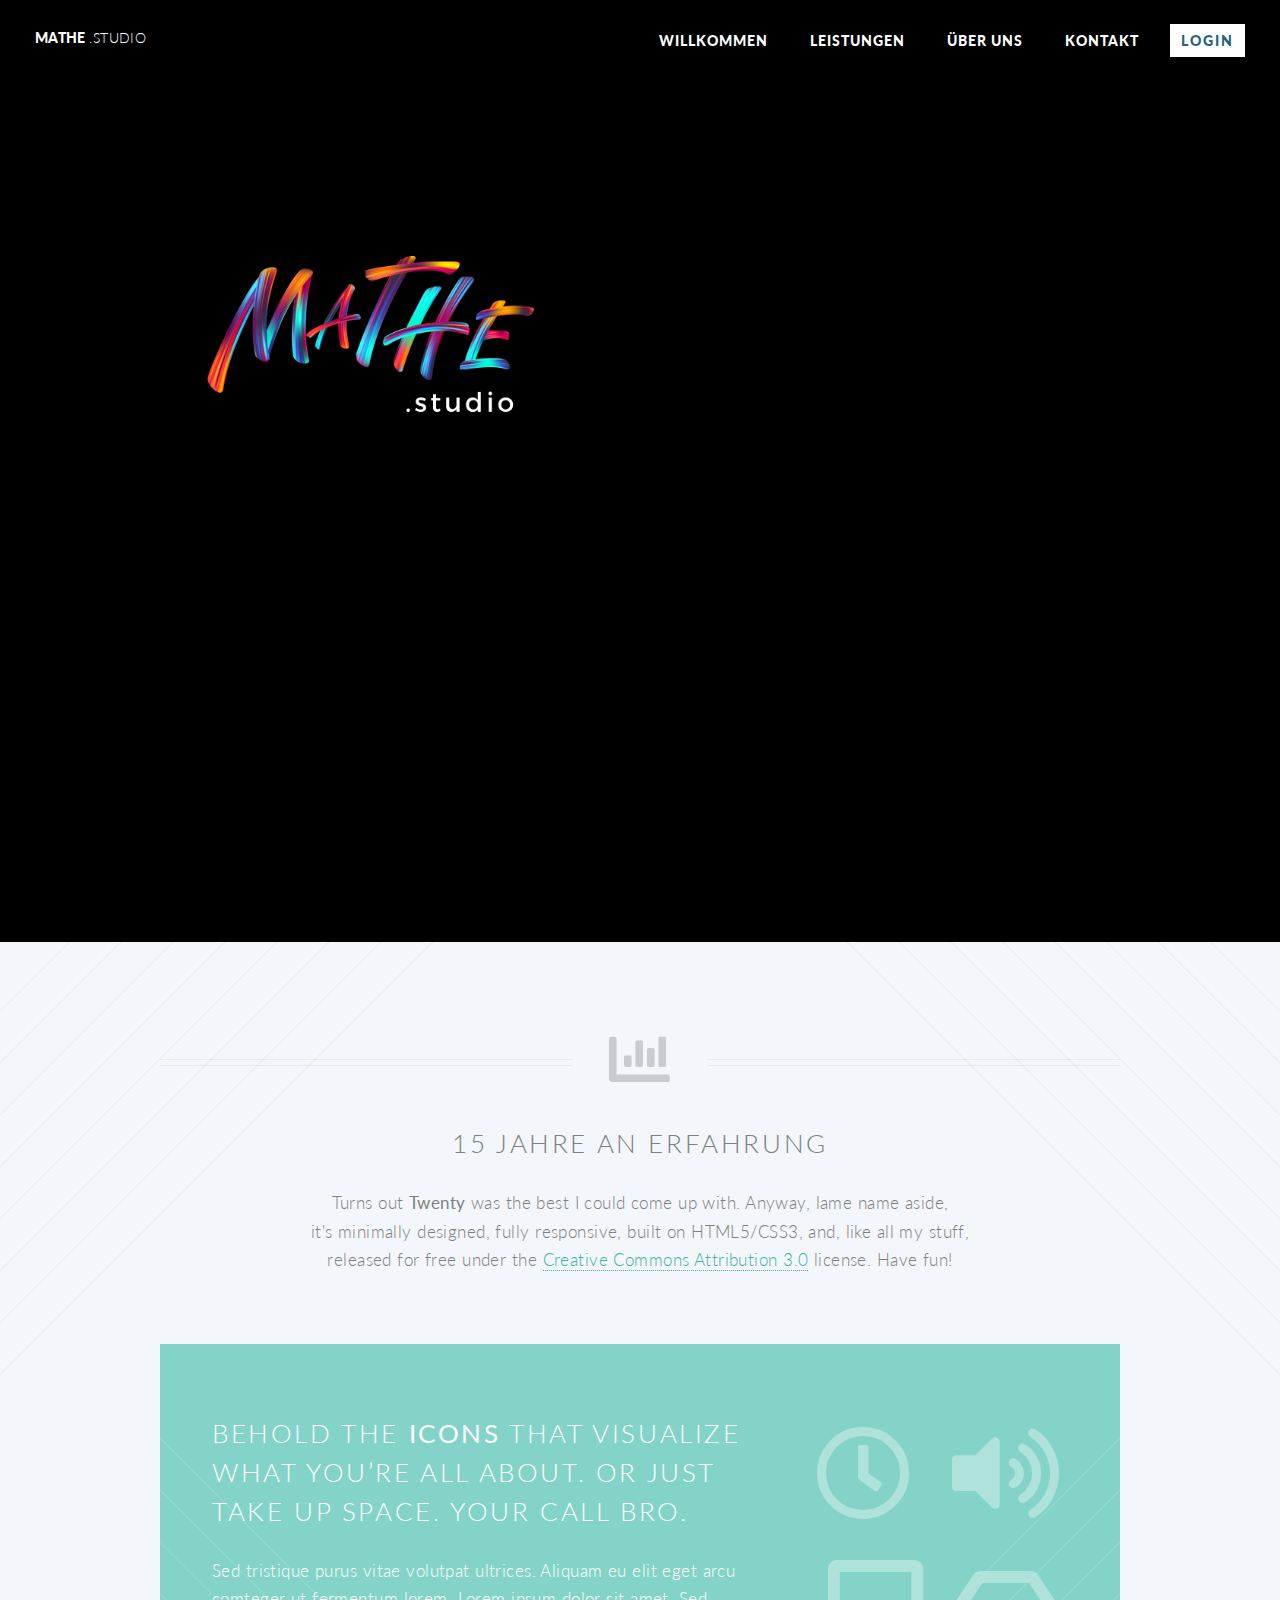
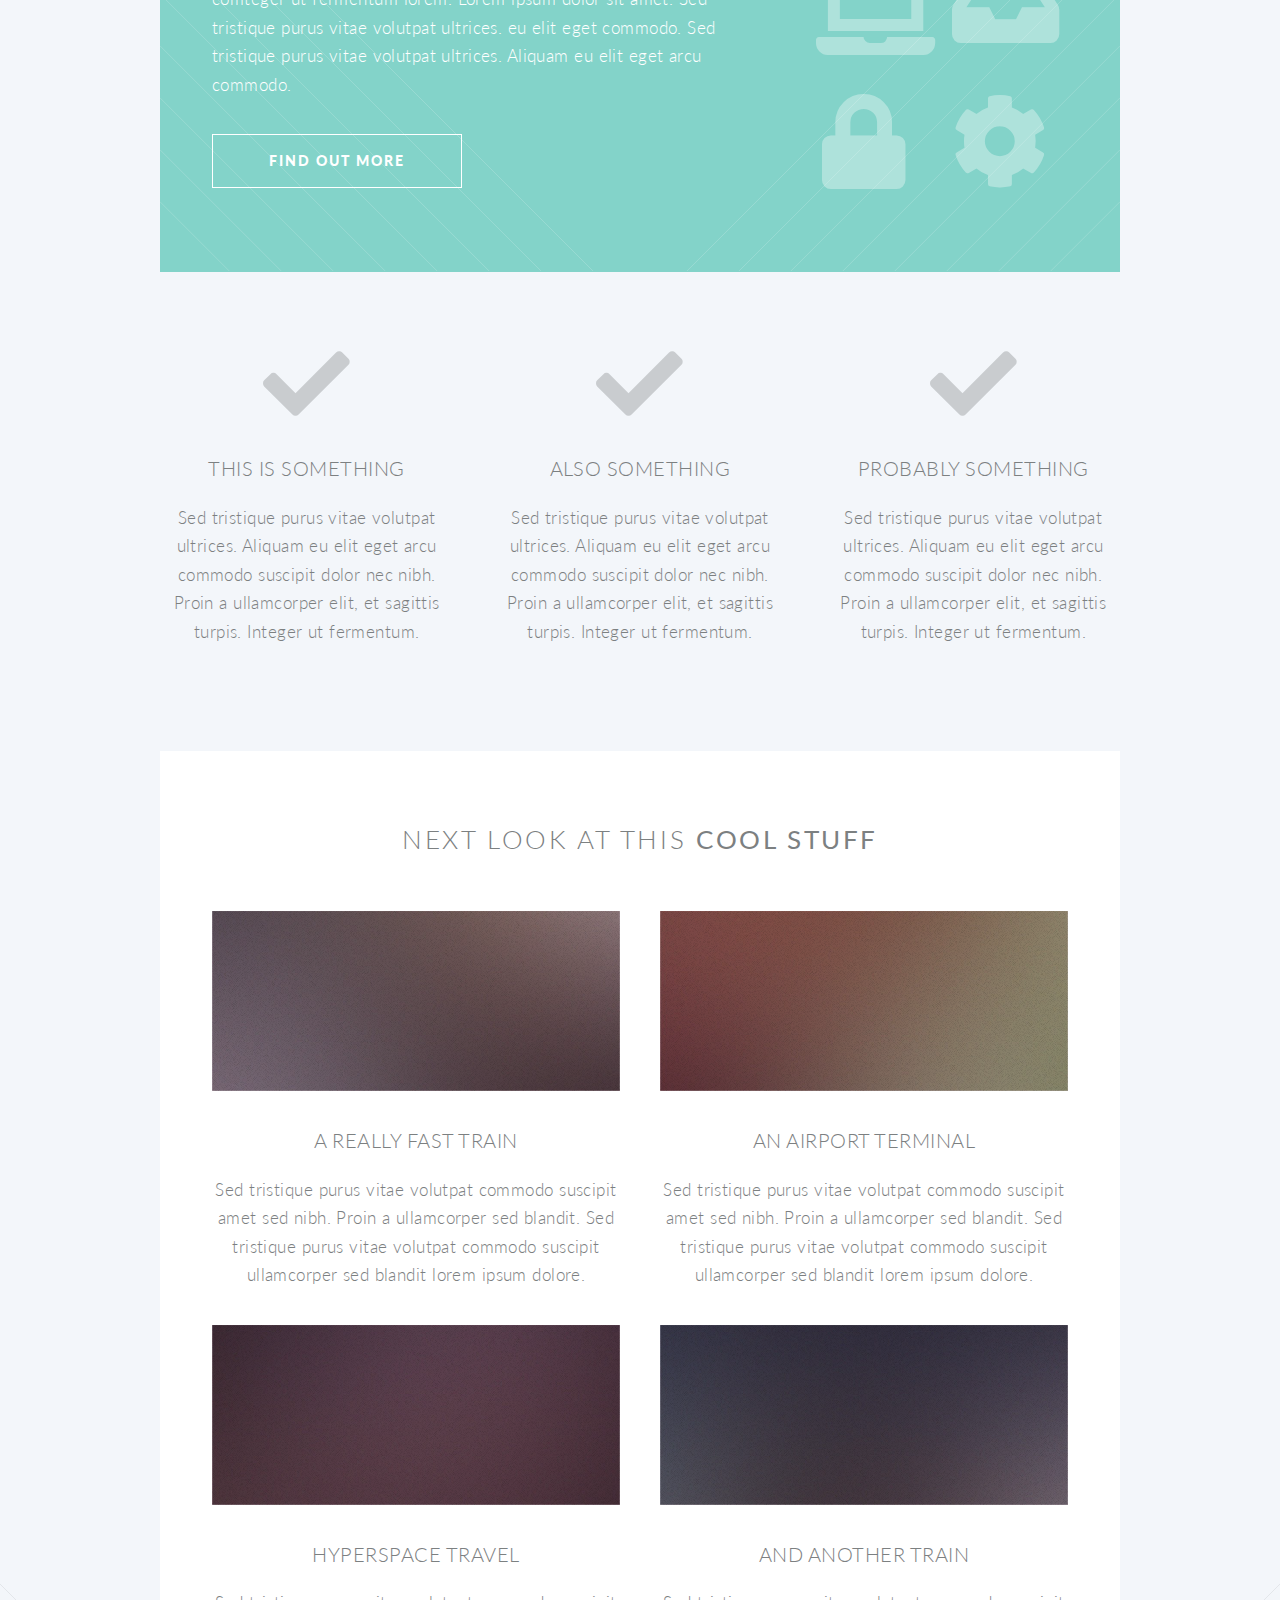
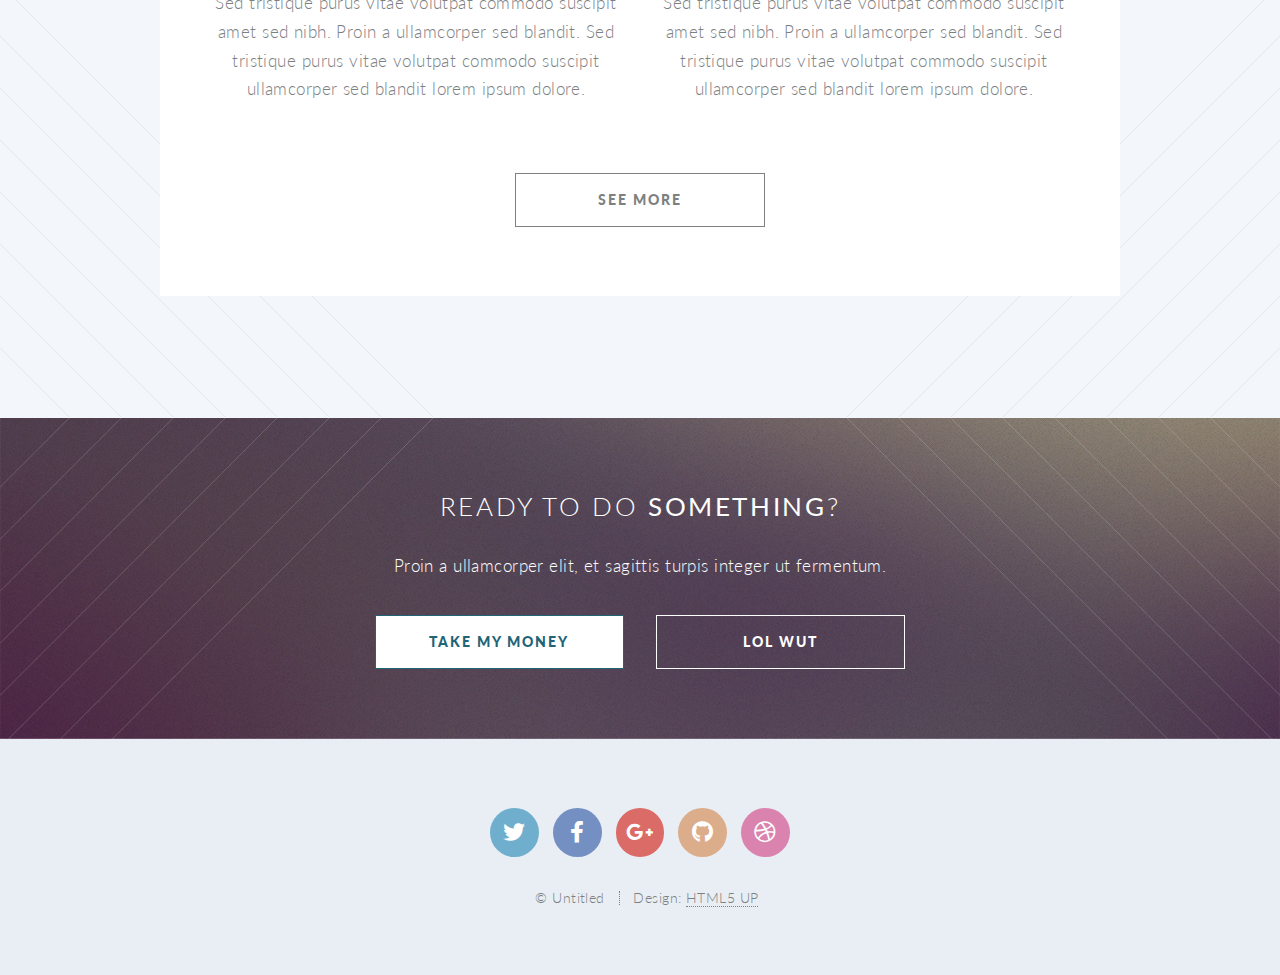
==== index.html @ 18e247d8 "first commit" ====
<!DOCTYPE HTML>
<html>
	<head>
		<title>Mathe.Studio</title>
		<meta charset="utf-8" />
		<meta name="viewport" content="width=device-width, initial-scale=1, user-scalable=no" />
		<link rel="stylesheet" href="assets/css/main.css" />
		<noscript><link rel="stylesheet" href="assets/css/noscript.css" /></noscript>
	</head>
	<body class="index is-preload">
		<div id="page-wrapper">

			<!-- Header -->
				<header id="header" class="alt">
					<h1 id="logo"><a href="index.html">Mathe <span>.Studio</span></a></h1>
					<nav id="nav">
						<ul>
							<li class="current"><a href="index.html">Willkommen</a></li>
							<li class="current">
								<a href="#">Leistungen</a>
								<ul>
									<li><a href="left-sidebar.html">Come-and-Go </a></li>
									<li><a href="right-sidebar.html">Gruppennachhilfe</a></li>
									<li><a href="no-sidebar.html">Einzeltrainings</a></li>
									<li><a href="contact.html">Beratung</a></li>
									<li class="submenu">
										<a href="#">Lehr- und Lerncoaching</a>
																			</li>
								</ul>
							</li>
							<li class="current"><a href="#">Über Uns</a></li>
							<li class="current"><a href="#">Kontakt</a></li>
							<li><a href="#" class="button primary">Login</a></li>
						
						</ul>
					</nav>
				</header>

		
				<section id="banner">
<img id="banner" class="banner" src="Logo_High_Resolution_Color.png" alt="">
				
					<div class="inner">

						<header>
							<h2>Mathe.Studio</h2>
						</header>
						<p>Das <strong>Mathe.Studio</strong> ist das wohl 
						<br />
						<strong> innovativste  </strong> und <strong>  modernste </strong>
						<br />
						Mathematik-Institut in Klagenfurt.</p>
						<footer>
							<ul class="buttons stacked">
								<li><a href="#main" class="button fit scrolly">Mehr Erfahren</a></li>
							</ul>
						</footer>

					</div>

				</section>

			<!-- Main -->
				<article id="main">

					<header class="special container">
						<span class="icon solid fa-chart-bar"></span>
						<h2>15 Jahre an Erfahrung </h2>
						<p>Turns out <strong>Twenty</strong> was the best I could come up with. Anyway, lame name aside,
						<br />
						it's minimally designed, fully responsive, built on HTML5/CSS3,
						and, like all my stuff,
						<br />
						released for free under the <a href="http://html5up.net/license">Creative Commons Attribution 3.0</a> license. Have fun!</p>
					</header>

					<!-- One -->
						<section class="wrapper style2 container special-alt">
							<div class="row gtr-50">
								<div class="col-8 col-12-narrower">

									<header>
										<h2>Behold the <strong>icons</strong> that visualize what you’re all about. or just take up space. your call bro.</h2>
									</header>
									<p>Sed tristique purus vitae volutpat ultrices. Aliquam eu elit eget arcu comteger ut fermentum lorem. Lorem ipsum dolor sit amet. Sed tristique purus vitae volutpat ultrices. eu elit eget commodo. Sed tristique purus vitae volutpat ultrices. Aliquam eu elit eget arcu commodo.</p>
									<footer>
										<ul class="buttons">
											<li><a href="#" class="button">Find Out More</a></li>
										</ul>
									</footer>

								</div>
								<div class="col-4 col-12-narrower imp-narrower">

									<ul class="featured-icons">
										<li><span class="icon fa-clock"><span class="label">Feature 1</span></span></li>
										<li><span class="icon solid fa-volume-up"><span class="label">Feature 2</span></span></li>
										<li><span class="icon solid fa-laptop"><span class="label">Feature 3</span></span></li>
										<li><span class="icon solid fa-inbox"><span class="label">Feature 4</span></span></li>
										<li><span class="icon solid fa-lock"><span class="label">Feature 5</span></span></li>
										<li><span class="icon solid fa-cog"><span class="label">Feature 6</span></span></li>
									</ul>

								</div>
							</div>
						</section>

					<!-- Two -->
						<section class="wrapper style1 container special">
							<div class="row">
								<div class="col-4 col-12-narrower">

									<section>
										<span class="icon solid featured fa-check"></span>
										<header>
											<h3>This is Something</h3>
										</header>
										<p>Sed tristique purus vitae volutpat ultrices. Aliquam eu elit eget arcu commodo suscipit dolor nec nibh. Proin a ullamcorper elit, et sagittis turpis. Integer ut fermentum.</p>
									</section>

								</div>
								<div class="col-4 col-12-narrower">

									<section>
										<span class="icon solid featured fa-check"></span>
										<header>
											<h3>Also Something</h3>
										</header>
										<p>Sed tristique purus vitae volutpat ultrices. Aliquam eu elit eget arcu commodo suscipit dolor nec nibh. Proin a ullamcorper elit, et sagittis turpis. Integer ut fermentum.</p>
									</section>

								</div>
								<div class="col-4 col-12-narrower">

									<section>
										<span class="icon solid featured fa-check"></span>
										<header>
											<h3>Probably Something</h3>
										</header>
										<p>Sed tristique purus vitae volutpat ultrices. Aliquam eu elit eget arcu commodo suscipit dolor nec nibh. Proin a ullamcorper elit, et sagittis turpis. Integer ut fermentum.</p>
									</section>

								</div>
							</div>
						</section>

					<!-- Three -->
						<section class="wrapper style3 container special">

							<header class="major">
								<h2>Next look at this <strong>cool stuff</strong></h2>
							</header>

							<div class="row">
								<div class="col-6 col-12-narrower">

									<section>
										<a href="#" class="image featured"><img src="images/pic01.jpg" alt="" /></a>
										<header>
											<h3>A Really Fast Train</h3>
										</header>
										<p>Sed tristique purus vitae volutpat commodo suscipit amet sed nibh. Proin a ullamcorper sed blandit. Sed tristique purus vitae volutpat commodo suscipit ullamcorper sed blandit lorem ipsum dolore.</p>
									</section>

								</div>
								<div class="col-6 col-12-narrower">

									<section>
										<a href="#" class="image featured"><img src="images/pic02.jpg" alt="" /></a>
										<header>
											<h3>An Airport Terminal</h3>
										</header>
										<p>Sed tristique purus vitae volutpat commodo suscipit amet sed nibh. Proin a ullamcorper sed blandit. Sed tristique purus vitae volutpat commodo suscipit ullamcorper sed blandit lorem ipsum dolore.</p>
									</section>

								</div>
							</div>
							<div class="row">
								<div class="col-6 col-12-narrower">

									<section>
										<a href="#" class="image featured"><img src="images/pic03.jpg" alt="" /></a>
										<header>
											<h3>Hyperspace Travel</h3>
										</header>
										<p>Sed tristique purus vitae volutpat commodo suscipit amet sed nibh. Proin a ullamcorper sed blandit. Sed tristique purus vitae volutpat commodo suscipit ullamcorper sed blandit lorem ipsum dolore.</p>
									</section>

								</div>
								<div class="col-6 col-12-narrower">

									<section>
										<a href="#" class="image featured"><img src="images/pic04.jpg" alt="" /></a>
										<header>
											<h3>And Another Train</h3>
										</header>
										<p>Sed tristique purus vitae volutpat commodo suscipit amet sed nibh. Proin a ullamcorper sed blandit. Sed tristique purus vitae volutpat commodo suscipit ullamcorper sed blandit lorem ipsum dolore.</p>
									</section>

								</div>
							</div>

							<footer class="major">
								<ul class="buttons">
									<li><a href="#" class="button">See More</a></li>
								</ul>
							</footer>

						</section>

				</article>

			<!-- CTA -->
				<section id="cta">

					<header>
						<h2>Ready to do <strong>something</strong>?</h2>
						<p>Proin a ullamcorper elit, et sagittis turpis integer ut fermentum.</p>
					</header>
					<footer>
						<ul class="buttons">
							<li><a href="#" class="button primary">Take My Money</a></li>
							<li><a href="#" class="button">LOL Wut</a></li>
						</ul>
					</footer>

				</section>

			<!-- Footer -->
				<footer id="footer">

					<ul class="icons">
						<li><a href="#" class="icon brands circle fa-twitter"><span class="label">Twitter</span></a></li>
						<li><a href="#" class="icon brands circle fa-facebook-f"><span class="label">Facebook</span></a></li>
						<li><a href="#" class="icon brands circle fa-google-plus-g"><span class="label">Google+</span></a></li>
						<li><a href="#" class="icon brands circle fa-github"><span class="label">Github</span></a></li>
						<li><a href="#" class="icon brands circle fa-dribbble"><span class="label">Dribbble</span></a></li>
					</ul>

					<ul class="copyright">
						<li>&copy; Untitled</li><li>Design: <a href="http://html5up.net">HTML5 UP</a></li>
					</ul>

				</footer>

		</div>

		<!-- Scripts -->
			<script src="assets/js/jquery.min.js"></script>
			<script src="assets/js/jquery.dropotron.min.js"></script>
			<script src="assets/js/jquery.scrolly.min.js"></script>
			<script src="assets/js/jquery.scrollex.min.js"></script>
			<script src="assets/js/browser.min.js"></script>
			<script src="assets/js/breakpoints.min.js"></script>
			<script src="assets/js/util.js"></script>
			<script src="assets/js/main.js"></script>

	</body>
</html>
---- assets/css/main.css ----
@import url("fontawesome-all.min.css");
@import url("https://fonts.googleapis.com/css?family=Lato:300,400,900");

html, body, div, span, applet, object,
iframe, h1, h2, h3, h4, h5, h6, p, blockquote,
pre, a, abbr, acronym, address, big, cite,
code, del, dfn, em, img, ins, kbd, q, s, samp,
small, strike, strong, sub, sup, tt, var, b,
u, i, center, dl, dt, dd, ol, ul, li, fieldset,
form, label, legend, table, caption, tbody,
tfoot, thead, tr, th, td, article, aside,
canvas, details, embed, figure, figcaption,
footer, header, hgroup, menu, nav, output, ruby,
section, summary, time, mark, audio, video {
	margin: 0;
	padding: 0;
	border: 0;
	font-size: 100%;
	font: inherit;
	vertical-align: baseline;}

article, aside, details, figcaption, figure,
footer, header, hgroup, menu, nav, section {
	display: block;}

body {
	line-height: 1;
}

ol, ul {
	list-style: none;
}

blockquote, q {
	quotes: none;
}

	blockquote:before, blockquote:after, q:before, q:after {
		content: '';
		content: none;
	}

table {
	border-collapse: collapse;
	border-spacing: 0;
}

body {
	-webkit-text-size-adjust: none;
}

mark {
	background-color: transparent;
	color: inherit;
}

input::-moz-focus-inner {
	border: 0;
	padding: 0;
}

input, select, textarea {
	-moz-appearance: none;
	-webkit-appearance: none;
	-ms-appearance: none;
	appearance: none;
}

/* Basic */

	html {
		box-sizing: border-box;
	}

	*, *:before, *:after {
		box-sizing: inherit;
	}

	body {
		background: #f3f6fa;
	}

		body.is-preload *, body.is-preload *:before, body.is-preload *:after {
			-moz-animation: none !important;
			-webkit-animation: none !important;
			-ms-animation: none !important;
			animation: none !important;
			-moz-transition: none !important;
			-webkit-transition: none !important;
			-ms-transition: none !important;
			transition: none !important;
		}

	body, input, select, textarea {
		color: #7c8081;
		font-family: 'Lato', sans-serif;
		font-size: 15pt;
		font-weight: 300;
		letter-spacing: 0.025em;
		line-height: 1.75em;
	}

	a {
		-moz-transition: color 0.2s ease-in-out, border-color 0.2s ease-in-out, background-color 0.2s ease-in-out;
		-webkit-transition: color 0.2s ease-in-out, border-color 0.2s ease-in-out, background-color 0.2s ease-in-out;
		-ms-transition: color 0.2s ease-in-out, border-color 0.2s ease-in-out, background-color 0.2s ease-in-out;
		transition: color 0.2s ease-in-out, border-color 0.2s ease-in-out, background-color 0.2s ease-in-out;
		color: #3fb1a3;
		text-decoration: none;
		border-bottom: dotted 1px;
	}

		a:hover {
			border-bottom-color: transparent;
		}

	strong, b {
		font-weight: 400;
	}

	p, ul, ol, dl, table, blockquote {
		margin: 0 0 2em 0;
	}

	h1, h2, h3, h4, h5, h6 {
		color: inherit;
		font-weight: 300;
		line-height: 1.75em;
		margin-bottom: 1em;
		text-transform: uppercase;
	}

		h1 a, h2 a, h3 a, h4 a, h5 a, h6 a {
			color: inherit;
			text-decoration: none;
			border: 0;
		}

	h2 {
		font-size: 1.5em;
		letter-spacing: 0.1em;
	}

	h3 {
		font-size: 1.15em;
		letter-spacing: 0.025em;
	}

	sub {
		font-size: 0.8em;
		position: relative;
		top: 0.5em;
	}

	sup {
		font-size: 0.8em;
		position: relative;
		top: -0.5em;
	}

	hr {
		border-top: solid 1px rgba(124, 128, 129, 0.2);
		border: 0;
		margin-bottom: 1.5em;
	}

	blockquote {
		border-left: solid 0.5em rgba(124, 128, 129, 0.2);
		font-style: italic;
		padding: 1em 0 1em 2em;
	}

/* Container */

	.container {
		margin: 0 auto;
		max-width: 100%;
		width: 1400px;
	}

		.container.medium {
			width: 1050px;
		}

		@media screen and (max-width: 1680px) {

			.container {
				width: 1200px;
			}

				.container.medium {
					width: 900px;
				}

		}

		@media screen and (max-width: 1280px) {

			.container {
				width: 960px;
			}

				.container.medium {
					width: 735px;
				}

		}

		@media screen and (max-width: 980px) {

			.container {
				width: 95%;
			}

				.container.medium {
					width: 71.25%;
				}

		}

		@media screen and (max-width: 840px) {

			.container {
				width: 95%;
			}

				.container.medium {
					width: 95%;
				}

		}

		@media screen and (max-width: 736px) {

			.container {
				width: 100%;
			}

				.container.medium {
					width: 100%;
				}

		}

/* Row */

	.row {
		display: flex;
		flex-wrap: wrap;
		box-sizing: border-box;
		align-items: stretch;
	}

		.row > * {
			box-sizing: border-box;
		}

		.row.gtr-uniform > * > :last-child {
			margin-bottom: 0;
		}

		.row.aln-left {
			justify-content: flex-start;
		}

		.row.aln-center {
			justify-content: center;
		}

		.row.aln-right {
			justify-content: flex-end;
		}

		.row.aln-top {
			align-items: flex-start;
		}

		.row.aln-middle {
			align-items: center;
		}

		.row.aln-bottom {
			align-items: flex-end;
		}

		.row > .imp {
			order: -1;
		}

		.row > .col-1 {
			width: 8.33333%;
		}

		.row > .off-1 {
			margin-left: 8.33333%;
		}

		.row > .col-2 {
			width: 16.66667%;
		}

		.row > .off-2 {
			margin-left: 16.66667%;
		}

		.row > .col-3 {
			width: 25%;
		}

		.row > .off-3 {
			margin-left: 25%;
		}

		.row > .col-4 {
			width: 33.33333%;
		}

		.row > .off-4 {
			margin-left: 33.33333%;
		}

		.row > .col-5 {
			width: 41.66667%;
		}

		.row > .off-5 {
			margin-left: 41.66667%;
		}

		.row > .col-6 {
			width: 50%;
		}

		.row > .off-6 {
			margin-left: 50%;
		}

		.row > .col-7 {
			width: 58.33333%;
		}

		.row > .off-7 {
			margin-left: 58.33333%;
		}

		.row > .col-8 {
			width: 66.66667%;
		}

		.row > .off-8 {
			margin-left: 66.66667%;
		}

		.row > .col-9 {
			width: 75%;
		}

		.row > .off-9 {
			margin-left: 75%;
		}

		.row > .col-10 {
			width: 83.33333%;
		}

		.row > .off-10 {
			margin-left: 83.33333%;
		}

		.row > .col-11 {
			width: 91.66667%;
		}

		.row > .off-11 {
			margin-left: 91.66667%;
		}

		.row > .col-12 {
			width: 100%;
		}

		.row > .off-12 {
			margin-left: 100%;
		}

		.row.gtr-0 {
			margin-top: 0px;
			margin-left: 0px;
		}

			.row.gtr-0 > * {
				padding: 0px 0 0 0px;
			}

			.row.gtr-0.gtr-uniform {
				margin-top: 0px;
			}

				.row.gtr-0.gtr-uniform > * {
					padding-top: 0px;
				}

		.row.gtr-25 {
			margin-top: -12.5px;
			margin-left: -12.5px;
		}

			.row.gtr-25 > * {
				padding: 12.5px 0 0 12.5px;
			}

			.row.gtr-25.gtr-uniform {
				margin-top: -12.5px;
			}

				.row.gtr-25.gtr-uniform > * {
					padding-top: 12.5px;
				}

		.row.gtr-50 {
			margin-top: -25px;
			margin-left: -25px;
		}

			.row.gtr-50 > * {
				padding: 25px 0 0 25px;
			}

			.row.gtr-50.gtr-uniform {
				margin-top: -25px;
			}

				.row.gtr-50.gtr-uniform > * {
					padding-top: 25px;
				}

		.row {
			margin-top: -50px;
			margin-left: -50px;
		}

			.row > * {
				padding: 50px 0 0 50px;
			}

			.row.gtr-uniform {
				margin-top: -50px;
			}

				.row.gtr-uniform > * {
					padding-top: 50px;
				}

		.row.gtr-150 {
			margin-top: -75px;
			margin-left: -75px;
		}

			.row.gtr-150 > * {
				padding: 75px 0 0 75px;
			}

			.row.gtr-150.gtr-uniform {
				margin-top: -75px;
			}

				.row.gtr-150.gtr-uniform > * {
					padding-top: 75px;
				}

		.row.gtr-200 {
			margin-top: -100px;
			margin-left: -100px;
		}

			.row.gtr-200 > * {
				padding: 100px 0 0 100px;
			}

			.row.gtr-200.gtr-uniform {
				margin-top: -100px;
			}

				.row.gtr-200.gtr-uniform > * {
					padding-top: 100px;
				}

		@media screen and (max-width: 1680px) {

			.row {
				display: flex;
				flex-wrap: wrap;
				box-sizing: border-box;
				align-items: stretch;
			}

				.row > * {
					box-sizing: border-box;
				}

				.row.gtr-uniform > * > :last-child {
					margin-bottom: 0;
				}

				.row.aln-left {
					justify-content: flex-start;
				}

				.row.aln-center {
					justify-content: center;
				}

				.row.aln-right {
					justify-content: flex-end;
				}

				.row.aln-top {
					align-items: flex-start;
				}

				.row.aln-middle {
					align-items: center;
				}

				.row.aln-bottom {
					align-items: flex-end;
				}

				.row > .imp-wide {
					order: -1;
				}

				.row > .col-1-wide {
					width: 8.33333%;
				}

				.row > .off-1-wide {
					margin-left: 8.33333%;
				}

				.row > .col-2-wide {
					width: 16.66667%;
				}

				.row > .off-2-wide {
					margin-left: 16.66667%;
				}

				.row > .col-3-wide {
					width: 25%;
				}

				.row > .off-3-wide {
					margin-left: 25%;
				}

				.row > .col-4-wide {
					width: 33.33333%;
				}

				.row > .off-4-wide {
					margin-left: 33.33333%;
				}

				.row > .col-5-wide {
					width: 41.66667%;
				}

				.row > .off-5-wide {
					margin-left: 41.66667%;
				}

				.row > .col-6-wide {
					width: 50%;
				}

				.row > .off-6-wide {
					margin-left: 50%;
				}

				.row > .col-7-wide {
					width: 58.33333%;
				}

				.row > .off-7-wide {
					margin-left: 58.33333%;
				}

				.row > .col-8-wide {
					width: 66.66667%;
				}

				.row > .off-8-wide {
					margin-left: 66.66667%;
				}

				.row > .col-9-wide {
					width: 75%;
				}

				.row > .off-9-wide {
					margin-left: 75%;
				}

				.row > .col-10-wide {
					width: 83.33333%;
				}

				.row > .off-10-wide {
					margin-left: 83.33333%;
				}

				.row > .col-11-wide {
					width: 91.66667%;
				}

				.row > .off-11-wide {
					margin-left: 91.66667%;
				}

				.row > .col-12-wide {
					width: 100%;
				}

				.row > .off-12-wide {
					margin-left: 100%;
				}

				.row.gtr-0 {
					margin-top: 0px;
					margin-left: 0px;
				}

					.row.gtr-0 > * {
						padding: 0px 0 0 0px;
					}

					.row.gtr-0.gtr-uniform {
						margin-top: 0px;
					}

						.row.gtr-0.gtr-uniform > * {
							padding-top: 0px;
						}

				.row.gtr-25 {
					margin-top: -10px;
					margin-left: -10px;
				}

					.row.gtr-25 > * {
						padding: 10px 0 0 10px;
					}

					.row.gtr-25.gtr-uniform {
						margin-top: -10px;
					}

						.row.gtr-25.gtr-uniform > * {
							padding-top: 10px;
						}

				.row.gtr-50 {
					margin-top: -20px;
					margin-left: -20px;
				}

					.row.gtr-50 > * {
						padding: 20px 0 0 20px;
					}

					.row.gtr-50.gtr-uniform {
						margin-top: -20px;
					}

						.row.gtr-50.gtr-uniform > * {
							padding-top: 20px;
						}

				.row {
					margin-top: -40px;
					margin-left: -40px;
				}

					.row > * {
						padding: 40px 0 0 40px;
					}

					.row.gtr-uniform {
						margin-top: -40px;
					}

						.row.gtr-uniform > * {
							padding-top: 40px;
						}

				.row.gtr-150 {
					margin-top: -60px;
					margin-left: -60px;
				}

					.row.gtr-150 > * {
						padding: 60px 0 0 60px;
					}

					.row.gtr-150.gtr-uniform {
						margin-top: -60px;
					}

						.row.gtr-150.gtr-uniform > * {
							padding-top: 60px;
						}

				.row.gtr-200 {
					margin-top: -80px;
					margin-left: -80px;
				}

					.row.gtr-200 > * {
						padding: 80px 0 0 80px;
					}

					.row.gtr-200.gtr-uniform {
						margin-top: -80px;
					}

						.row.gtr-200.gtr-uniform > * {
							padding-top: 80px;
						}

		}

		@media screen and (max-width: 1280px) {

			.row {
				display: flex;
				flex-wrap: wrap;
				box-sizing: border-box;
				align-items: stretch;
			}

				.row > * {
					box-sizing: border-box;
				}

				.row.gtr-uniform > * > :last-child {
					margin-bottom: 0;
				}

				.row.aln-left {
					justify-content: flex-start;
				}

				.row.aln-center {
					justify-content: center;
				}

				.row.aln-right {
					justify-content: flex-end;
				}

				.row.aln-top {
					align-items: flex-start;
				}

				.row.aln-middle {
					align-items: center;
				}

				.row.aln-bottom {
					align-items: flex-end;
				}

				.row > .imp-normal {
					order: -1;
				}

				.row > .col-1-normal {
					width: 8.33333%;
				}

				.row > .off-1-normal {
					margin-left: 8.33333%;
				}

				.row > .col-2-normal {
					width: 16.66667%;
				}

				.row > .off-2-normal {
					margin-left: 16.66667%;
				}

				.row > .col-3-normal {
					width: 25%;
				}

				.row > .off-3-normal {
					margin-left: 25%;
				}

				.row > .col-4-normal {
					width: 33.33333%;
				}

				.row > .off-4-normal {
					margin-left: 33.33333%;
				}

				.row > .col-5-normal {
					width: 41.66667%;
				}

				.row > .off-5-normal {
					margin-left: 41.66667%;
				}

				.row > .col-6-normal {
					width: 50%;
				}

				.row > .off-6-normal {
					margin-left: 50%;
				}

				.row > .col-7-normal {
					width: 58.33333%;
				}

				.row > .off-7-normal {
					margin-left: 58.33333%;
				}

				.row > .col-8-normal {
					width: 66.66667%;
				}

				.row > .off-8-normal {
					margin-left: 66.66667%;
				}

				.row > .col-9-normal {
					width: 75%;
				}

				.row > .off-9-normal {
					margin-left: 75%;
				}

				.row > .col-10-normal {
					width: 83.33333%;
				}

				.row > .off-10-normal {
					margin-left: 83.33333%;
				}

				.row > .col-11-normal {
					width: 91.66667%;
				}

				.row > .off-11-normal {
					margin-left: 91.66667%;
				}

				.row > .col-12-normal {
					width: 100%;
				}

				.row > .off-12-normal {
					margin-left: 100%;
				}

				.row.gtr-0 {
					margin-top: 0px;
					margin-left: 0px;
				}

					.row.gtr-0 > * {
						padding: 0px 0 0 0px;
					}

					.row.gtr-0.gtr-uniform {
						margin-top: 0px;
					}

						.row.gtr-0.gtr-uniform > * {
							padding-top: 0px;
						}

				.row.gtr-25 {
					margin-top: -10px;
					margin-left: -10px;
				}

					.row.gtr-25 > * {
						padding: 10px 0 0 10px;
					}

					.row.gtr-25.gtr-uniform {
						margin-top: -10px;
					}

						.row.gtr-25.gtr-uniform > * {
							padding-top: 10px;
						}

				.row.gtr-50 {
					margin-top: -20px;
					margin-left: -20px;
				}

					.row.gtr-50 > * {
						padding: 20px 0 0 20px;
					}

					.row.gtr-50.gtr-uniform {
						margin-top: -20px;
					}

						.row.gtr-50.gtr-uniform > * {
							padding-top: 20px;
						}

				.row {
					margin-top: -40px;
					margin-left: -40px;
				}

					.row > * {
						padding: 40px 0 0 40px;
					}

					.row.gtr-uniform {
						margin-top: -40px;
					}

						.row.gtr-uniform > * {
							padding-top: 40px;
						}

				.row.gtr-150 {
					margin-top: -60px;
					margin-left: -60px;
				}

					.row.gtr-150 > * {
						padding: 60px 0 0 60px;
					}

					.row.gtr-150.gtr-uniform {
						margin-top: -60px;
					}

						.row.gtr-150.gtr-uniform > * {
							padding-top: 60px;
						}

				.row.gtr-200 {
					margin-top: -80px;
					margin-left: -80px;
				}

					.row.gtr-200 > * {
						padding: 80px 0 0 80px;
					}

					.row.gtr-200.gtr-uniform {
						margin-top: -80px;
					}

						.row.gtr-200.gtr-uniform > * {
							padding-top: 80px;
						}

		}

		@media screen and (max-width: 980px) {

			.row {
				display: flex;
				flex-wrap: wrap;
				box-sizing: border-box;
				align-items: stretch;
			}

				.row > * {
					box-sizing: border-box;
				}

				.row.gtr-uniform > * > :last-child {
					margin-bottom: 0;
				}

				.row.aln-left {
					justify-content: flex-start;
				}

				.row.aln-center {
					justify-content: center;
				}

				.row.aln-right {
					justify-content: flex-end;
				}

				.row.aln-top {
					align-items: flex-start;
				}

				.row.aln-middle {
					align-items: center;
				}

				.row.aln-bottom {
					align-items: flex-end;
				}

				.row > .imp-narrow {
					order: -1;
				}

				.row > .col-1-narrow {
					width: 8.33333%;
				}

				.row > .off-1-narrow {
					margin-left: 8.33333%;
				}

				.row > .col-2-narrow {
					width: 16.66667%;
				}

				.row > .off-2-narrow {
					margin-left: 16.66667%;
				}

				.row > .col-3-narrow {
					width: 25%;
				}

				.row > .off-3-narrow {
					margin-left: 25%;
				}

				.row > .col-4-narrow {
					width: 33.33333%;
				}

				.row > .off-4-narrow {
					margin-left: 33.33333%;
				}

				.row > .col-5-narrow {
					width: 41.66667%;
				}

				.row > .off-5-narrow {
					margin-left: 41.66667%;
				}

				.row > .col-6-narrow {
					width: 50%;
				}

				.row > .off-6-narrow {
					margin-left: 50%;
				}

				.row > .col-7-narrow {
					width: 58.33333%;
				}

				.row > .off-7-narrow {
					margin-left: 58.33333%;
				}

				.row > .col-8-narrow {
					width: 66.66667%;
				}

				.row > .off-8-narrow {
					margin-left: 66.66667%;
				}

				.row > .col-9-narrow {
					width: 75%;
				}

				.row > .off-9-narrow {
					margin-left: 75%;
				}

				.row > .col-10-narrow {
					width: 83.33333%;
				}

				.row > .off-10-narrow {
					margin-left: 83.33333%;
				}

				.row > .col-11-narrow {
					width: 91.66667%;
				}

				.row > .off-11-narrow {
					margin-left: 91.66667%;
				}

				.row > .col-12-narrow {
					width: 100%;
				}

				.row > .off-12-narrow {
					margin-left: 100%;
				}

				.row.gtr-0 {
					margin-top: 0px;
					margin-left: 0px;
				}

					.row.gtr-0 > * {
						padding: 0px 0 0 0px;
					}

					.row.gtr-0.gtr-uniform {
						margin-top: 0px;
					}

						.row.gtr-0.gtr-uniform > * {
							padding-top: 0px;
						}

				.row.gtr-25 {
					margin-top: -7.5px;
					margin-left: -7.5px;
				}

					.row.gtr-25 > * {
						padding: 7.5px 0 0 7.5px;
					}

					.row.gtr-25.gtr-uniform {
						margin-top: -7.5px;
					}

						.row.gtr-25.gtr-uniform > * {
							padding-top: 7.5px;
						}

				.row.gtr-50 {
					margin-top: -15px;
					margin-left: -15px;
				}

					.row.gtr-50 > * {
						padding: 15px 0 0 15px;
					}

					.row.gtr-50.gtr-uniform {
						margin-top: -15px;
					}

						.row.gtr-50.gtr-uniform > * {
							padding-top: 15px;
						}

				.row {
					margin-top: -30px;
					margin-left: -30px;
				}

					.row > * {
						padding: 30px 0 0 30px;
					}

					.row.gtr-uniform {
						margin-top: -30px;
					}

						.row.gtr-uniform > * {
							padding-top: 30px;
						}

				.row.gtr-150 {
					margin-top: -45px;
					margin-left: -45px;
				}

					.row.gtr-150 > * {
						padding: 45px 0 0 45px;
					}

					.row.gtr-150.gtr-uniform {
						margin-top: -45px;
					}

						.row.gtr-150.gtr-uniform > * {
							padding-top: 45px;
						}

				.row.gtr-200 {
					margin-top: -60px;
					margin-left: -60px;
				}

					.row.gtr-200 > * {
						padding: 60px 0 0 60px;
					}

					.row.gtr-200.gtr-uniform {
						margin-top: -60px;
					}

						.row.gtr-200.gtr-uniform > * {
							padding-top: 60px;
						}

		}

		@media screen and (max-width: 840px) {

			.row {
				display: flex;
				flex-wrap: wrap;
				box-sizing: border-box;
				align-items: stretch;
			}

				.row > * {
					box-sizing: border-box;
				}

				.row.gtr-uniform > * > :last-child {
					margin-bottom: 0;
				}

				.row.aln-left {
					justify-content: flex-start;
				}

				.row.aln-center {
					justify-content: center;
				}

				.row.aln-right {
					justify-content: flex-end;
				}

				.row.aln-top {
					align-items: flex-start;
				}

				.row.aln-middle {
					align-items: center;
				}

				.row.aln-bottom {
					align-items: flex-end;
				}

				.row > .imp-narrower {
					order: -1;
				}

				.row > .col-1-narrower {
					width: 8.33333%;
				}

				.row > .off-1-narrower {
					margin-left: 8.33333%;
				}

				.row > .col-2-narrower {
					width: 16.66667%;
				}

				.row > .off-2-narrower {
					margin-left: 16.66667%;
				}

				.row > .col-3-narrower {
					width: 25%;
				}

				.row > .off-3-narrower {
					margin-left: 25%;
				}

				.row > .col-4-narrower {
					width: 33.33333%;
				}

				.row > .off-4-narrower {
					margin-left: 33.33333%;
				}

				.row > .col-5-narrower {
					width: 41.66667%;
				}

				.row > .off-5-narrower {
					margin-left: 41.66667%;
				}

				.row > .col-6-narrower {
					width: 50%;
				}

				.row > .off-6-narrower {
					margin-left: 50%;
				}

				.row > .col-7-narrower {
					width: 58.33333%;
				}

				.row > .off-7-narrower {
					margin-left: 58.33333%;
				}

				.row > .col-8-narrower {
					width: 66.66667%;
				}

				.row > .off-8-narrower {
					margin-left: 66.66667%;
				}

				.row > .col-9-narrower {
					width: 75%;
				}

				.row > .off-9-narrower {
					margin-left: 75%;
				}

				.row > .col-10-narrower {
					width: 83.33333%;
				}

				.row > .off-10-narrower {
					margin-left: 83.33333%;
				}

				.row > .col-11-narrower {
					width: 91.66667%;
				}

				.row > .off-11-narrower {
					margin-left: 91.66667%;
				}

				.row > .col-12-narrower {
					width: 100%;
				}

				.row > .off-12-narrower {
					margin-left: 100%;
				}

				.row.gtr-0 {
					margin-top: 0px;
					margin-left: 0px;
				}

					.row.gtr-0 > * {
						padding: 0px 0 0 0px;
					}

					.row.gtr-0.gtr-uniform {
						margin-top: 0px;
					}

						.row.gtr-0.gtr-uniform > * {
							padding-top: 0px;
						}

				.row.gtr-25 {
					margin-top: -7.5px;
					margin-left: -7.5px;
				}

					.row.gtr-25 > * {
						padding: 7.5px 0 0 7.5px;
					}

					.row.gtr-25.gtr-uniform {
						margin-top: -7.5px;
					}

						.row.gtr-25.gtr-uniform > * {
							padding-top: 7.5px;
						}

				.row.gtr-50 {
					margin-top: -15px;
					margin-left: -15px;
				}

					.row.gtr-50 > * {
						padding: 15px 0 0 15px;
					}

					.row.gtr-50.gtr-uniform {
						margin-top: -15px;
					}

						.row.gtr-50.gtr-uniform > * {
							padding-top: 15px;
						}

				.row {
					margin-top: -30px;
					margin-left: -30px;
				}

					.row > * {
						padding: 30px 0 0 30px;
					}

					.row.gtr-uniform {
						margin-top: -30px;
					}

						.row.gtr-uniform > * {
							padding-top: 30px;
						}

				.row.gtr-150 {
					margin-top: -45px;
					margin-left: -45px;
				}

					.row.gtr-150 > * {
						padding: 45px 0 0 45px;
					}

					.row.gtr-150.gtr-uniform {
						margin-top: -45px;
					}

						.row.gtr-150.gtr-uniform > * {
							padding-top: 45px;
						}

				.row.gtr-200 {
					margin-top: -60px;
					margin-left: -60px;
				}

					.row.gtr-200 > * {
						padding: 60px 0 0 60px;
					}

					.row.gtr-200.gtr-uniform {
						margin-top: -60px;
					}

						.row.gtr-200.gtr-uniform > * {
							padding-top: 60px;
						}

		}

		@media screen and (max-width: 736px) {

			.row {
				display: flex;
				flex-wrap: wrap;
				box-sizing: border-box;
				align-items: stretch;
			}

				.row > * {
					box-sizing: border-box;
				}

				.row.gtr-uniform > * > :last-child {
					margin-bottom: 0;
				}

				.row.aln-left {
					justify-content: flex-start;
				}

				.row.aln-center {
					justify-content: center;
				}

				.row.aln-right {
					justify-content: flex-end;
				}

				.row.aln-top {
					align-items: flex-start;
				}

				.row.aln-middle {
					align-items: center;
				}

				.row.aln-bottom {
					align-items: flex-end;
				}

				.row > .imp-mobile {
					order: -1;
				}

				.row > .col-1-mobile {
					width: 8.33333%;
				}

				.row > .off-1-mobile {
					margin-left: 8.33333%;
				}

				.row > .col-2-mobile {
					width: 16.66667%;
				}

				.row > .off-2-mobile {
					margin-left: 16.66667%;
				}

				.row > .col-3-mobile {
					width: 25%;
				}

				.row > .off-3-mobile {
					margin-left: 25%;
				}

				.row > .col-4-mobile {
					width: 33.33333%;
				}

				.row > .off-4-mobile {
					margin-left: 33.33333%;
				}

				.row > .col-5-mobile {
					width: 41.66667%;
				}

				.row > .off-5-mobile {
					margin-left: 41.66667%;
				}

				.row > .col-6-mobile {
					width: 50%;
				}

				.row > .off-6-mobile {
					margin-left: 50%;
				}

				.row > .col-7-mobile {
					width: 58.33333%;
				}

				.row > .off-7-mobile {
					margin-left: 58.33333%;
				}

				.row > .col-8-mobile {
					width: 66.66667%;
				}

				.row > .off-8-mobile {
					margin-left: 66.66667%;
				}

				.row > .col-9-mobile {
					width: 75%;
				}

				.row > .off-9-mobile {
					margin-left: 75%;
				}

				.row > .col-10-mobile {
					width: 83.33333%;
				}

				.row > .off-10-mobile {
					margin-left: 83.33333%;
				}

				.row > .col-11-mobile {
					width: 91.66667%;
				}

				.row > .off-11-mobile {
					margin-left: 91.66667%;
				}

				.row > .col-12-mobile {
					width: 100%;
				}

				.row > .off-12-mobile {
					margin-left: 100%;
				}

				.row.gtr-0 {
					margin-top: 0px;
					margin-left: 0px;
				}

					.row.gtr-0 > * {
						padding: 0px 0 0 0px;
					}

					.row.gtr-0.gtr-uniform {
						margin-top: 0px;
					}

						.row.gtr-0.gtr-uniform > * {
							padding-top: 0px;
						}

				.row.gtr-25 {
					margin-top: -7.5px;
					margin-left: -7.5px;
				}

					.row.gtr-25 > * {
						padding: 7.5px 0 0 7.5px;
					}

					.row.gtr-25.gtr-uniform {
						margin-top: -7.5px;
					}

						.row.gtr-25.gtr-uniform > * {
							padding-top: 7.5px;
						}

				.row.gtr-50 {
					margin-top: -15px;
					margin-left: -15px;
				}

					.row.gtr-50 > * {
						padding: 15px 0 0 15px;
					}

					.row.gtr-50.gtr-uniform {
						margin-top: -15px;
					}

						.row.gtr-50.gtr-uniform > * {
							padding-top: 15px;
						}

				.row {
					margin-top: -30px;
					margin-left: -30px;
				}

					.row > * {
						padding: 30px 0 0 30px;
					}

					.row.gtr-uniform {
						margin-top: -30px;
					}

						.row.gtr-uniform > * {
							padding-top: 30px;
						}

				.row.gtr-150 {
					margin-top: -45px;
					margin-left: -45px;
				}

					.row.gtr-150 > * {
						padding: 45px 0 0 45px;
					}

					.row.gtr-150.gtr-uniform {
						margin-top: -45px;
					}

						.row.gtr-150.gtr-uniform > * {
							padding-top: 45px;
						}

				.row.gtr-200 {
					margin-top: -60px;
					margin-left: -60px;
				}

					.row.gtr-200 > * {
						padding: 60px 0 0 60px;
					}

					.row.gtr-200.gtr-uniform {
						margin-top: -60px;
					}

						.row.gtr-200.gtr-uniform > * {
							padding-top: 60px;
						}

		}

/* Section/Article */

	section.special, article.special {
		text-align: center;
	}

	header.major {
		padding-bottom: 2em;
	}

	header.special {
		margin-bottom: 5em;
		padding-top: 7em;
		position: relative;
		text-align: center;
	}

		header.special:before, header.special:after {
			border-bottom: solid 1.5px;
			border-top: solid 1.5px;
			content: '';
			height: 7px;
			opacity: 0.1;
			position: absolute;
			top: 1.75em;
			width: 43%;
		}

		header.special:before {
			left: 0;
		}

		header.special:after {
			right: 0;
		}

		header.special h2 {
			margin-bottom: 0;
		}

		header.special h2 + p {
			margin-bottom: 0;
			padding-top: 1.5em;
		}

		header.special .icon {
			cursor: default;
			height: 7em;
			left: 0;
			position: absolute;
			text-align: center;
			top: 1em;
			width: 100%;
		}

			header.special .icon:before {
				font-size: 3.5em;
				opacity: 0.35;
			}

	footer > :last-child {
		margin-bottom: 0;
	}

	footer.major {
		padding-top: 3em;
	}

/* Form */

	input[type="text"],
	input[type="password"],
	input[type="email"],
	textarea {
		-moz-transition: background-color 0.2s ease-in-out, border-color 0.2s ease-in-out;
		-webkit-transition: background-color 0.2s ease-in-out, border-color 0.2s ease-in-out;
		-ms-transition: background-color 0.2s ease-in-out, border-color 0.2s ease-in-out;
		transition: background-color 0.2s ease-in-out, border-color 0.2s ease-in-out;
		-moz-appearance: none;
		-webkit-appearance: none;
		-ms-appearance: none;
		appearance: none;
		background: none;
		border: solid 1px rgba(124, 128, 129, 0.2);
		border-radius: 0;
		color: inherit;
		display: block;
		padding: 0.75em;
		text-decoration: none;
		width: 100%;
		outline: 0;
	}

		input[type="text"]:focus,
		input[type="password"]:focus,
		input[type="email"]:focus,
		textarea:focus {
			border-color: #83d3c9;
		}

	input[type="text"],
	input[type="password"],
	input[type="email"] {
		line-height: 1em;
	}

	::-webkit-input-placeholder {
		color: inherit;
		opacity: 0.5;
		position: relative;
		top: 3px;
	}

	:-moz-placeholder {
		color: inherit;
		opacity: 0.5;
	}

	::-moz-placeholder {
		color: inherit;
		opacity: 0.5;
	}

	:-ms-input-placeholder {
		color: inherit;
		opacity: 0.5;
	}

/* Image */

	.image {
		border: 0;
		position: relative;
	}

		.image:before {
			background: url("images/overlay.png");
			content: '';
			height: 100%;
			left: 0;
			position: absolute;
			top: 0;
			width: 100%;
		}

		.image.fit {
			display: block;
		}

			.image.fit img {
				display: block;
				width: 100%;
			}

		.image.featured {
			display: block;
			margin: 0 0 2em 0;
		}

			.image.featured img {
				display: block;
				width: 100%;
			}

/* Icon */

	.icon {
		text-decoration: none;
		position: relative;
	}

		.icon:before {
			-moz-osx-font-smoothing: grayscale;
			-webkit-font-smoothing: antialiased;
			display: inline-block;
			font-style: normal;
			font-variant: normal;
			text-rendering: auto;
			line-height: 1;
			text-transform: none !important;
			font-family: 'Font Awesome 5 Free';
			font-weight: 400;
		}

		.icon.solid:before {
			font-weight: 900;
		}

		.icon:before {
			line-height: inherit;
		}

		.icon.brands:before {
			font-family: 'Font Awesome 5 Brands';
		}

		.icon.circle {
			-moz-transition: all 0.2s ease-in-out;
			-webkit-transition: all 0.2s ease-in-out;
			-ms-transition: all 0.2s ease-in-out;
			transition: all 0.2s ease-in-out;
			border: 0;
			border-radius: 100%;
			display: inline-block;
			font-size: 1.25em;
			height: 2.25em;
			left: 0;
			line-height: 2.25em;
			text-align: center;
			text-decoration: none;
			top: 0;
			width: 2.25em;
		}

			.icon.circle:hover {
				top: -0.2em;
			}

			.icon.circle.fa-twitter {
				background: #70aecd;
				color: #fff;
			}

				.icon.circle.fa-twitter:hover {
					background: #7fb7d2;
				}

			.icon.circle.fa-facebook-f {
				background: #7490c3;
				color: #fff;
			}

				.icon.circle.fa-facebook-f:hover {
					background: #829bc9;
				}

			.icon.circle.fa-google-plus-g {
				background: #db6b67;
				color: #fff;
			}

				.icon.circle.fa-google-plus-g:hover {
					background: #df7b77;
				}

			.icon.circle.fa-github {
				background: #dcad8b;
				color: #fff;
			}

				.icon.circle.fa-github:hover {
					background: #e1b89b;
				}

			.icon.circle.fa-dribbble {
				background: #da83ae;
				color: #fff;
			}

				.icon.circle.fa-dribbble:hover {
					background: #df93b8;
				}

		.icon.featured {
			cursor: default;
			display: block;
			margin: 0 0 1.5em 0;
			opacity: 0.35;
			text-align: center;
		}

			.icon.featured:before {
				font-size: 5em;
				line-height: 1em;
			}

		.icon > .label {
			display: none;
		}

/* List */

	ol {
		list-style: decimal;
		padding-left: 1.25em;
	}

		ol li {
			padding-left: 0.25em;
		}

	ul {
		list-style: disc;
		padding-left: 1em;
	}

		ul li {
			padding-left: 0.5em;
		}

/* Icons */

	ul.icons {
		list-style: none;
		padding-left: 0;
		cursor: default;
	}

		ul.icons li {
			display: inline-block;
			line-height: 1em;
			padding-left: 0.5em;
		}

			ul.icons li:first-child {
				padding-left: 0;
			}

/* Featured Icons */

	ul.featured-icons {
		cursor: default;
		margin: -0.75em 0 0 0;
		opacity: 0.35;
		overflow: hidden;
		position: relative;
		list-style: none;
		padding-left: 0;
	}

		ul.featured-icons li {
			display: block;
			float: left;
			text-align: center;
			width: 50%;
			padding-left: 0;
			margin-bottom: 1em;
		}

			ul.featured-icons li .icon {
				display: inline-block;
				font-size: 5.5em;
				height: 1em;
				line-height: 1.5em;
				width: 1em;
			}

/* Buttons */

	ul.buttons {
		cursor: default;
		list-style: none;
		padding-left: 0;
	}

		ul.buttons:last-child {
			margin-bottom: 0;
		}

		ul.buttons li {
			display: inline-block;
			padding: 0 0 0 1.5em;
		}

			ul.buttons li:first-child {
				padding: 0;
			}

		ul.buttons.stacked li {
			display: block;
			padding: 1.5em 0 0 0;
		}

			ul.buttons.stacked li:first-child {
				padding: 0;
			}

/* Table */

	table {
		width: 100%;
	}

		table.default {
			width: 100%;
		}

			table.default tbody tr {
				border-bottom: solid 1px rgba(124, 128, 129, 0.2);
			}

			table.default td {
				padding: 0.5em 1em 0.5em 1em;
			}

			table.default th {
				font-weight: 400;
				padding: 0.5em 1em 0.5em 1em;
				text-align: left;
			}

			table.default thead {
				background: #7c8081;
				color: #fff;
			}

/* Button */

	input[type="button"],
	input[type="submit"],
	input[type="reset"],
	button,
	.button {
		-moz-appearance: none;
		-webkit-appearance: none;
		-ms-appearance: none;
		appearance: none;
		-moz-transition: color 0.2s ease-in-out, border-color 0.2s ease-in-out, background-color 0.2s ease-in-out;
		-webkit-transition: color 0.2s ease-in-out, border-color 0.2s ease-in-out, background-color 0.2s ease-in-out;
		-ms-transition: color 0.2s ease-in-out, border-color 0.2s ease-in-out, background-color 0.2s ease-in-out;
		transition: color 0.2s ease-in-out, border-color 0.2s ease-in-out, background-color 0.2s ease-in-out;
		background: none;
		border: solid 1px;
		border-radius: 0;
		color: inherit;
		cursor: pointer;
		display: inline-block;
		font-size: 0.8em;
		font-weight: 900;
		letter-spacing: 2px;
		min-width: 18em;
		padding: 0 0.75em;
		line-height: 3.75em;
		text-align: center;
		text-decoration: none;
		text-transform: uppercase;
	}

		input[type="button"]:hover,
		input[type="submit"]:hover,
		input[type="reset"]:hover,
		button:hover,
		.button:hover {
			background: rgba(188, 202, 206, 0.15);
			border-color: inherit;
		}

		input[type="button"].primary,
		input[type="submit"].primary,
		input[type="reset"].primary,
		button.primary,
		.button.primary {
			background: #ffffff;
			border-color: #216477;
			color: #216477 !important;
		}

			input[type="button"].primary:hover,
			input[type="submit"].primary:hover,
			input[type="reset"].primary:hover,
			button.primary:hover,
			.button.primary:hover {
				background: #96dad1 !important;
				border-color: #96dad1 !important;
			}

		input[type="button"].fit,
		input[type="submit"].fit,
		input[type="reset"].fit,
		button.fit,
		.button.fit {
			width: 100%;
		}

		input[type="button"].small,
		input[type="submit"].small,
		input[type="reset"].small,
		button.small,
		.button.small {
			font-size: 0.7em;
			min-width: 14em;
			padding: 0.5em 0;
		}

/* Wrapper */

	.wrapper {
		margin-bottom: 5em;
		padding: 5em;
	}

		.wrapper.style1 {
			padding: 0;
		}

		.wrapper.style2 {
			background-color: #83d3c9;
			background-image: url("images/light-bl.svg"), url("images/light-br.svg");
			background-position: bottom left, bottom right;
			background-repeat: no-repeat, no-repeat;
			background-size: 25em, 25em;
			color: #fff;
		}

			.wrapper.style2 input[type="button"]:hover,
			.wrapper.style2 input[type="submit"]:hover,
			.wrapper.style2 input[type="reset"]:hover,
			.wrapper.style2 button:hover,
			.wrapper.style2 .button:hover {
				background: rgba(255, 255, 255, 0.15) !important;
			}

			.wrapper.style2 input[type="button"].primary,
			.wrapper.style2 input[type="submit"].primary,
			.wrapper.style2 input[type="reset"].primary,
			.wrapper.style2 button.primary,
			.wrapper.style2 .button.primary {
				background: #fff;
				border-color: #fff;
				color: #83d3c9 !important;
			}

				.wrapper.style2 input[type="button"].primary:hover,
				.wrapper.style2 input[type="submit"].primary:hover,
				.wrapper.style2 input[type="reset"].primary:hover,
				.wrapper.style2 button.primary:hover,
				.wrapper.style2 .button.primary:hover {
					border-color: inherit !important;
					color: #fff !important;
				}

		.wrapper.style3 {
			background: #fff;
			color: inherit;
		}

		.wrapper.style4 {
			background: #fff;
			color: inherit;
			padding: 4em;
		}

/* Header */

	@-moz-keyframes reveal-header {
		0% {
			top: -5em;
		}

		100% {
			top: 0;
		}
	}

	@-webkit-keyframes reveal-header {
		0% {
			top: -5em;
		}

		100% {
			top: 0;
		}
	}

	@-ms-keyframes reveal-header {
		0% {
			top: -5em;
		}

		100% {
			top: 0;
		}
	}

	@keyframes reveal-header {
		0% {
			top: -5em;
		}

		100% {
			top: 0;
		}
	}

	#header {
		background: #fff;
		box-shadow: 0 1px 2px 0 rgba(0, 0, 0, 0.075);
		color: inherit;
		cursor: default;
		font-size: 0.8em;
		left: 0;
		padding: 1em 1.5em;
		position: fixed;
		top: 0;
		width: 100%;
		z-index: 10000;
	}

		#header h1 {
			font-weight: 900;
			margin: 0;
		}

			#header h1 span {
				font-weight: 300;
			}

		#header nav {
			letter-spacing: 0.075em;
			position: absolute;
			right: 1.5em;
			text-transform: uppercase;
			top: 0.75em;
		}

			#header nav ul {
				list-style: none;
				padding-left: 0;
			}

				#header nav ul li {
					display: inline-block;
					margin-left: 1.5em;
					padding-left: 0;
				}

					#header nav ul li > ul {
						display: none;
					}

					#header nav ul li a {
						border: solid 1px transparent;
						color: inherit;
						display: inline-block;
						line-height: 1em;
						padding: 0.6em 0.75em;
						text-decoration: none;
					}

					#header nav ul li input[type="button"],
					#header nav ul li input[type="submit"],
					#header nav ul li input[type="reset"],
					#header nav ul li button,
					#header nav ul li .button {
						font-size: 1em;
						min-width: 0;
						width: auto;
					}

					#header nav ul li.submenu > a {
						text-decoration: none;
					}

						#header nav ul li.submenu > a:before {
							-moz-osx-font-smoothing: grayscale;
							-webkit-font-smoothing: antialiased;
							display: inline-block;
							font-style: normal;
							font-variant: normal;
							text-rendering: auto;
							line-height: 1;
							text-transform: none !important;
							font-family: 'Font Awesome 5 Free';
							font-weight: 900;
						}

						#header nav ul li.submenu > a:before {
							content: '\f107';
							margin-right: 0.65em;
						}

					#header nav ul li.active > a, #header nav ul li:hover > a {
						-moz-transition: all 0.2s ease-in-out;
						-webkit-transition: all 0.2s ease-in-out;
						-ms-transition: all 0.2s ease-in-out;
						transition: all 0.2s ease-in-out;
						background: rgba(188, 202, 206, 0.15);
					}

					#header nav ul li.current > a {
						font-weight: 900;
					}

		#header.reveal {
			-moz-animation: reveal-header 0.5s;
			-webkit-animation: reveal-header 0.5s;
			-ms-animation: reveal-header 0.5s;
			animation: reveal-header 0.5s;
		}

		#header.alt {
			-moz-animation: none;
			-webkit-animation: none;
			-ms-animation: none;
			animation: none;
			background: transparent;
			box-shadow: none;
			color: #fff;
			padding: 2em 2.5em;
			position: absolute;
		}

			#header.alt nav {
				right: 2.5em;
				top: 1.75em;
			}

				#header.alt nav ul li.active > a, #header.alt nav ul li:hover > a {
					border: solid 1px;
				}

/* Dropotron */

	.dropotron {
		list-style: none;
		padding-left: 0;
		background: #fff;
		box-shadow: 0 1px 2px 0 rgba(0, 0, 0, 0.075);
		line-height: 2.25em;
		min-width: 13em;
		padding: 1em 0;
		text-transform: uppercase;
		margin-top: calc(-1em + 1px);
	}

		.dropotron.level-0 {
			font-size: 0.7em;
			font-weight: 400;
			margin-top: 1.5em;
		}

			.dropotron.level-0:before {
				border-bottom: solid 0.5em #fff;
				border-left: solid 0.5em transparent;
				border-right: solid 0.5em transparent;
				content: '';
				left: 0.75em;
				position: absolute;
				top: -0.45em;
			}

		.dropotron > li {
			border-top: solid 1px rgba(124, 128, 129, 0.2);
			padding-left: 0;
		}

			.dropotron > li > a {
				-moz-transition: none;
				-webkit-transition: none;
				-ms-transition: none;
				transition: none;
				color: inherit;
				text-decoration: none;
				padding: 0 1em;
				border: 0;
			}

			.dropotron > li:hover > a {
				background: #83d3c9;
				color: #fff;
			}

			.dropotron > li:first-child {
				border-top: 0;
			}

.banner {
	width: 50%;
	height: 25%;
	position: relative;
	top: -100px;
}

	@-moz-keyframes reveal-banner {
		0% {
			opacity: 0;
		}

		100% {
			opacity: 1;
		}
	}

	@-webkit-keyframes reveal-banner {
		0% {
			opacity: 0;
		}

		100% {
			opacity: 1;
		}
	}

	@-ms-keyframes reveal-banner {
		0% {
			opacity: 0;
		}

		100% {
			opacity: 1;
		}
	}

	@keyframes reveal-banner {
		0% {
			opacity: 0;
		}

		100% {
			opacity: 1;
		}
	}

	#banner {
		background-attachment: scroll, scroll, scroll, fixed;
		background-color: #000000;
		background-image: url("Logo_High_Resolution_Color.png")
		background-position: bottom left, bottom right, top left, top center;
		background-repeat: no-repeat, no-repeat, repeat, no-repeat;
		background-size: 25em, 25em, auto, cover;
		color: #fff;
		cursor: default;
		padding: 6em 0;
		text-align: center;
	}

		#banner .inner {
			-moz-animation: reveal-banner 1s 0.25s ease-in-out;
			-webkit-animation: reveal-banner 1s 0.25s ease-in-out;
			-ms-animation: reveal-banner 1s 0.25s ease-in-out;
			animation: reveal-banner 1s 0.25s ease-in-out;
			-moz-animation-fill-mode: forwards;
			-webkit-animation-fill-mode: forwards;
			-ms-animation-fill-mode: forwards;
			animation-fill-mode: forwards;
			background
			color: #fff;
			display: inline-block;
			opacity: 0;
			padding: 3em;
			text-align: center;
		}

			#banner .inner header {
				display: inline-block;
				border-bottom: solid 2px;
				border-top: solid 2px;
				margin: 0 0 2em 0;
				padding: 3px 0 3px 0;
			}

				#banner .inner header h2 {
					border-bottom: solid 2px;
					border-top: solid 2px;
					font-size: 2.5em;
					font-weight: 900;
					letter-spacing: 0.2em;
					margin: 0;
					padding-left: 0.05em;
					position: relative;
					text-transform: uppercase;
				}

			#banner .inner p {
				letter-spacing: 0.1em;
				margin: 0;
				text-transform: uppercase;
			}

				#banner .inner p a {
					color: inherit;
					font-weight: 400;
					text-decoration: none;
				}

			#banner .inner footer {
				margin: 2em 0 0 0;
			}

/* Main */

	#main {
		background-image: url("images/dark-tl.svg"), url("images/dark-tr.svg"), url("images/dark-bl.svg"), url("images/dark-br.svg");
		background-position: top left, top right, bottom left, bottom right;
		background-repeat: no-repeat;
		background-size: 25em;
		padding: 7em 0;
	}

		#main > :last-child {
			margin-bottom: 0;
		}

		#main .sidebar section {
			border-top: solid 1px rgba(124, 128, 129, 0.2);
			margin: 3em 0 0 0;
			padding: 3em 0 0 0;
		}

			#main .sidebar section:first-child {
				border-top: 0;
				padding-top: 0;
				margin-top: 0;
			}

	body.index #main {
		padding-top: 5em;
	}

/* CTA */

	#cta {
		background-attachment: scroll, scroll, scroll, fixed;
		background-color: #645862;
		background-image: url("images/light-tl.svg"), url("images/light-tr.svg"), url("images/overlay.png"), url("../../images/banner.jpg");
		background-position: top left, top right, top left, bottom center;
		background-repeat: no-repeat, no-repeat, repeat, no-repeat;
		background-size: 25em, 25em, auto, cover;
		color: #fff;
		padding: 5em;
		text-align: center;
	}

		#cta header {
			margin-bottom: 2em;
		}

/* Footer */

	#footer {
		background: #E8EEF4;
		color: #7c8081;
		padding: 5em 5em 10em 5em;
		text-align: center;
	}

		#footer .copyright {
			font-size: 0.8em;
			line-height: 1em;
		}

			#footer .copyright a {
				color: inherit;
			}

			#footer .copyright li {
				display: inline-block;
				margin-left: 1em;
				padding-left: 1em;
				border-left: dotted 1px;
			}

				#footer .copyright li:first-child {
					margin: 0;
					padding: 0;
					border: 0;
				}

/* Wide */

	@media screen and (max-width: 1680px) {

		/* Basic */

			body, input, select, textarea {
				font-size: 14pt;
			}

		/* Section/Article */

			header.special {
				padding-top: 5.5em;
				margin-bottom: 4em;
			}

	}

/* Normal */

	@media screen and (max-width: 1280px) {

		/* Basic */

			body, input, select, textarea {
				font-size: 13pt;
				letter-spacing: 0.025em;
				line-height: 1.65em;
			}

			h1, h2, h3, h4, h5, h6 {
				line-height: 1.5em;
			}

		/* Section/Article */

			header.major {
				padding-bottom: 1.5em;
			}

			footer.major {
				padding-top: 2em;
			}

		/* Wrapper */

			.wrapper {
				margin-bottom: 4em;
				padding: 4em 3em;
			}

				.wrapper.style4 {
					padding: 3em;
				}

		/* Header */

			#header nav ul li {
				margin-left: 1em;
			}

		/* Banner */

			#banner {
				background-attachment: scroll;
			}

		/* CTA */

			#cta {
				padding: 4em;
				background-attachment: scroll;
			}

		/* Footer */

			#footer {
				padding: 4em;
			}

	}

/* Narrow */

	@media screen and (max-width: 980px) {

		/* Basic */

			body, input, select, textarea {
				font-size: 13pt;
				letter-spacing: 0.025em;
				line-height: 1.5em;
			}

		/* Section/Article */

			header br {
				display: none;
			}

			header.major {
				padding-bottom: 1em;
			}

			header.special {
				padding-left: 2.5em;
				padding-right: 2.5em;
			}

			footer.major {
				padding-top: 1.5em;
			}

		/* Wrapper */

			.wrapper {
				margin-bottom: 3em;
				padding: 3em 2.5em;
			}

				.wrapper.special br {
					display: none;
				}

				.wrapper.style1 {
					padding: 0 2.5em;
				}

				.wrapper.style2 {
					background-size: 15em;
				}

				.wrapper.style4 {
					padding: 2.5em;
				}

		/* Banner */

			#banner {
				background-size: 15em, 15em, auto, cover;
			}

		/* Main */

			#main {
				background-size: 15em;
			}

		/* CTA */

			#cta {
				background-size: 15em, 15em, auto, cover;
				padding: 3em;
			}

	}

/* Narrower */

	#navPanel, #navButton {
		display: none;
	}

	@media screen and (max-width: 840px) {

		/* Basic */

			html, body {
				overflow-x: hidden;
			}

			header.major {
				padding-bottom: 0.25em;
			}

			header.special {
				margin-bottom: 4em;
				padding-top: 5em;
			}

				header.special:before, header.special:after {
					width: 40%;
				}

				header.special h2 + p {
					padding-top: 1.25em;
				}

		/* Section/Article */

			section {
				margin: 1em 0 1em 0;
			}

				section:first-child {
					margin-top: 0;
				}

		/* Button */

			input[type="button"].small,
			input[type="submit"].small,
			input[type="reset"].small,
			button.small,
			.button.small {
				font-size: 0.8em;
				min-width: 18em;
				padding: 0.75em 0;
			}

		/* Featured Icons */

			ul.featured-icons {
				margin: 0;
			}

				ul.featured-icons li {
					display: inline-block;
					float: none;
					width: auto;
				}

					ul.featured-icons li .icon {
						font-size: 4em;
						width: 1.25em;
					}

		/* Buttons */

			ul.buttons li {
				display: block;
				padding: 1em 0 0 0;
			}

		/* Header */

			#header {
				display: none;
			}

		/* Banner */

			#banner {
				margin: 0;
			}

		/* Wrapper */

			.wrapper.special-alt {
				text-align: center;
			}

			.wrapper.style4 {
				padding-bottom: 3em;
			}

		/* Main */

			#main {
				padding: 5em 0;
			}

				#main .sidebar {
					border-top: solid 1px rgba(124, 128, 129, 0.1);
					padding-top: 3em;
				}

					#main .sidebar section {
						border-top: 0;
						padding-top: 0;
					}

			body.index #main {
				padding-top: 4.5em;
			}

		/* CTA */

			#cta {
				margin: 0;
			}

		/* Footer */

			#footer {
				padding: 4em 1.5em;
			}

		/* Nav */

			#page-wrapper {
				-moz-backface-visibility: hidden;
				-webkit-backface-visibility: hidden;
				-ms-backface-visibility: hidden;
				backface-visibility: hidden;
				-moz-transition: -moz-transform 0.5s ease;
				-webkit-transition: -webkit-transform 0.5s ease;
				-ms-transition: -ms-transform 0.5s ease;
				transition: transform 0.5s ease;
				padding-bottom: 1px;
			}

			#navButton {
				-moz-backface-visibility: hidden;
				-webkit-backface-visibility: hidden;
				-ms-backface-visibility: hidden;
				backface-visibility: hidden;
				-moz-transition: -moz-transform 0.5s ease;
				-webkit-transition: -webkit-transform 0.5s ease;
				-ms-transition: -ms-transform 0.5s ease;
				transition: transform 0.5s ease;
				display: block;
				height: 60px;
				left: 0;
				position: fixed;
				top: 0;
				width: 100%;
				z-index: 10001;
			}

				#navButton .toggle {
					text-decoration: none;
					height: 60px;
					left: 0;
					position: absolute;
					text-align: center;
					top: 0;
					width: 100%;
					border: 0;
					outline: 0;
				}

					#navButton .toggle:before {
						-moz-osx-font-smoothing: grayscale;
						-webkit-font-smoothing: antialiased;
						display: inline-block;
						font-style: normal;
						font-variant: normal;
						text-rendering: auto;
						line-height: 1;
						text-transform: none !important;
						font-family: 'Font Awesome 5 Free';
						font-weight: 900;
					}

					#navButton .toggle:before {
						color: #fff;
						content: '\f0c9';
						font-size: 1em;
						height: 40px;
						left: 10px;
						line-height: 40px;
						opacity: 0.5;
						position: absolute;
						top: 11px;
						width: 60px;
						z-index: 1;
					}

					#navButton .toggle:after {
						background: rgba(163, 169, 170, 0.75);
						border-radius: 2px;
						content: '';
						height: 40px;
						left: 10px;
						position: absolute;
						top: 10px;
						width: 60px;
					}

			#navPanel {
				-moz-backface-visibility: hidden;
				-webkit-backface-visibility: hidden;
				-ms-backface-visibility: hidden;
				backface-visibility: hidden;
				-moz-transform: translateX(-275px);
				-webkit-transform: translateX(-275px);
				-ms-transform: translateX(-275px);
				transform: translateX(-275px);
				-moz-transition: -moz-transform 0.5s ease;
				-webkit-transition: -webkit-transform 0.5s ease;
				-ms-transition: -ms-transform 0.5s ease;
				transition: transform 0.5s ease;
				display: block;
				height: 100%;
				left: 0;
				overflow-y: auto;
				position: fixed;
				top: 0;
				width: 275px;
				z-index: 10002;
				background: #1c2021;
				color: #fff;
				font-size: 0.8em;
				letter-spacing: 0.075em;
				text-transform: uppercase;
				padding: 0.25em 0.75em 1em 0.75em;
			}

				#navPanel .link {
					border: 0;
					border-top: solid 1px rgba(255, 255, 255, 0.05);
					color: inherit;
					display: block;
					height: 3em;
					line-height: 3em;
					opacity: 0.75;
					text-decoration: none;
				}

					#navPanel .link.depth-0 {
						font-weight: 900;
					}

					#navPanel .link:first-child {
						border-top: 0;
					}

				#navPanel .indent-1 {
					display: inline-block;
					width: 1em;
				}

				#navPanel .indent-2 {
					display: inline-block;
					width: 2em;
				}

				#navPanel .indent-3 {
					display: inline-block;
					width: 3em;
				}

				#navPanel .indent-4 {
					display: inline-block;
					width: 4em;
				}

				#navPanel .indent-5 {
					display: inline-block;
					width: 5em;
				}

			body.navPanel-visible #page-wrapper {
				-moz-transform: translateX(275px);
				-webkit-transform: translateX(275px);
				-ms-transform: translateX(275px);
				transform: translateX(275px);
			}

			body.navPanel-visible #navButton {
				-moz-transform: translateX(275px);
				-webkit-transform: translateX(275px);
				-ms-transform: translateX(275px);
				transform: translateX(275px);
			}

			body.navPanel-visible #navPanel {
				-moz-transform: translateX(0);
				-webkit-transform: translateX(0);
				-ms-transform: translateX(0);
				transform: translateX(0);
			}

	}

/* Mobile */

	@media screen and (max-width: 736px) {

		/* Basic */

			body {
				min-width: 320px;
			}

			h2 {
				font-size: 1.25em;
				letter-spacing: 0.1em;
			}

			h3 {
				font-size: 1em;
				letter-spacing: 0.025em;
			}

			p {
				text-align: justify;
			}

		/* Section/Article */

			header {
				text-align: center;
			}

				header.major {
					padding-bottom: 0;
				}

				header.special {
					margin-bottom: 3em;
					padding-left: 1.5em;
					padding-right: 1.5em;
				}

					header.special:before, header.special:after {
						width: 38%;
					}

					header.special .icon {
						font-size: 0.75em;
						top: 1.5em;
					}

				header p {
					text-align: center;
				}

			footer.major {
				padding-top: 0;
			}

		/* Icon */

			.icon.circle {
				font-size: 1em;
			}

		/* Button */

			input[type="button"],
			input[type="submit"],
			input[type="reset"],
			button,
			.button {
				max-width: 20em;
				width: 100%;
			}

				input[type="button"].fit,
				input[type="submit"].fit,
				input[type="reset"].fit,
				button.fit,
				.button.fit {
					width: auto;
				}

		/* Icons */

			ul.icons li {
				padding-left: 0.25em;
			}

		/* Featured Icons */

			ul.featured-icons li .icon {
				width: 1.1em;
			}

		/* Buttons */

			ul.buttons {
				text-align: center;
			}

		/* Wrapper */

			.wrapper {
				margin-bottom: 2.5em;
				padding: 2.25em 1.5em;
			}

				.wrapper.special br {
					display: none;
				}

				.wrapper.style1 {
					padding: 0 1.5em;
				}

				.wrapper.style2 {
					background-size: 10em;
					padding: 2.25em 1.5em;
				}

				.wrapper.style4 {
					background-size: 10em;
					padding: 1.5em 1.5em 3em 1.5em;
				}

		/* Banner */

			#banner {
				background-size: 10em, 10em, auto, cover;
				padding: 6em 0;
			}

				#banner .inner {
					background: none;
					display: block;
					padding: 0 1.5em;
				}

					#banner .inner header h2 {
						font-size: 1.5em;
					}

					#banner .inner p {
						text-align: center;
					}

					#banner .inner br {
						display: none;
					}

		/* Main */

			#main {
				background-size: 10em;
				padding: 3.5em 0 2.5em 0;
			}

			body.index #main {
				padding: 2.5em 0 0 0;
			}

			body.contact #main {
				padding-bottom: 0;
			}

		/* CTA */

			#cta {
				background-size: 10em, 10em, auto, cover;
				padding: 3em 1.5em;
			}

		/* Footer */

			#footer {
				padding: 3em 1.5em;
			}

				#footer .copyright li {
					display: block;
					margin: 1em 0 0 0;
					padding: 0;
					border: 0;
				}

		/* Nav */

			#navButton .toggle:before {
				top: 8px;
				left: 8px;
				width: 50px;
				height: 34px;
				line-height: 34px;
			}

			#navButton .toggle:after {
				top: 8px;
				left: 8px;
				width: 50px;
				height: 34px;
			}

	}
---- assets/css/noscript.css ----
/*
	Twenty by HTML5 UP
	html5up.net | @ajlkn
	Free for personal and commercial use under the CCA 3.0 license (html5up.net/license)
*/

/* Banner */

	#banner .inner {
		opacity: 1;
	}
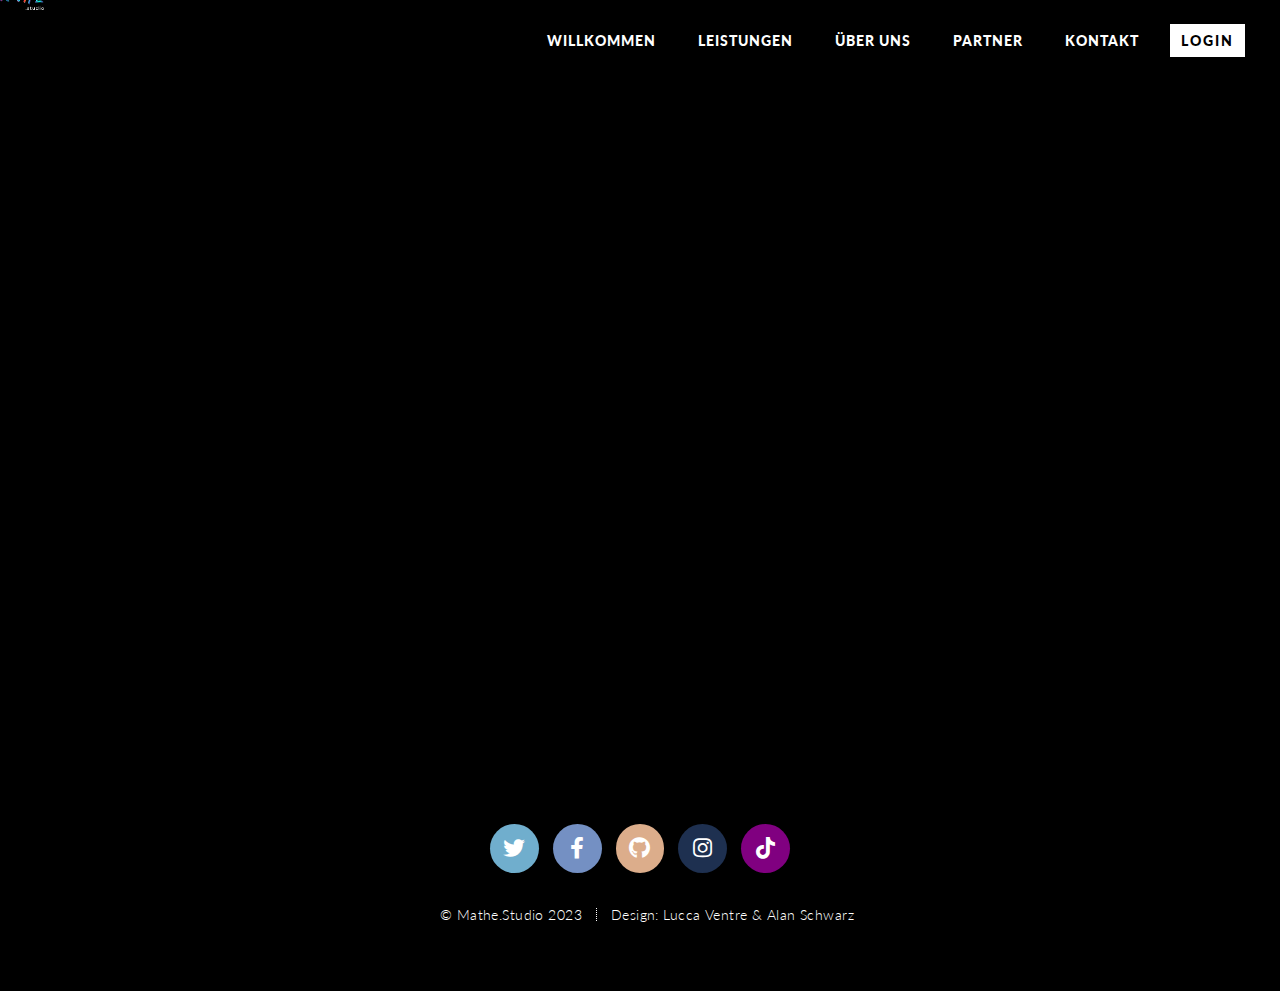
==== commit 4f59d650: "test" ====
--- a/index.html
+++ b/index.html
@@ -12,12 +12,11 @@
 
 			<!-- Header -->
 				<header id="header" class="alt">
-					<h1 id="logo"><a href="index.html">Mathe <span>.Studio</span></a></h1>
+					<img id="logo" class="logo" src="Logo_High_Resolution_Color.png"></img>
 					<nav id="nav">
 						<ul>
 							<li class="current"><a href="index.html">Willkommen</a></li>
-							<li class="current">
-								<a href="#">Leistungen</a>
+							<li class="current"> <a href="#">Leistungen</a>
 								<ul>
 									<li><a href="left-sidebar.html">Come-and-Go </a></li>
 									<li><a href="right-sidebar.html">Gruppennachhilfe</a></li>
@@ -28,7 +27,16 @@
 																			</li>
 								</ul>
 							</li>
-							<li class="current"><a href="#">Über Uns</a></li>
+							<li class="current"><a href="#">Über Uns</a>
+								<ul>
+									<li><a href="left-sidebar.html">Philipp "Phil" Weinberger </a></li>
+									<li><a href="left-sidebar.html">Lucca "Luc" Ventre </a></li>
+									<li><a href="left-sidebar.html">Alan "Elen" Schwarz </a></li>
+									<li><a href="left-sidebar.html">Bernhard "Bernti" Kienzer-Rumpold </a></li>
+								</ul>
+							
+							</li>
+							<li class="current"><a href="#">Partner</a></li>
 							<li class="current"><a href="#">Kontakt</a></li>
 							<li><a href="#" class="button primary">Login</a></li>
 						
@@ -38,207 +46,36 @@
 
 		
 				<section id="banner">
-<img id="banner" class="banner" src="Logo_High_Resolution_Color.png" alt="">
+					
 				
 					<div class="inner">
+					<img id="banner" class="banner" src="/logo_cut.png"> </img>	
 
-						<header>
-							<h2>Mathe.Studio</h2>
-						</header>
-						<p>Das <strong>Mathe.Studio</strong> ist das wohl 
-						<br />
-						<strong> innovativste  </strong> und <strong>  modernste </strong>
-						<br />
-						Mathematik-Institut in Klagenfurt.</p>
-						<footer>
-							<ul class="buttons stacked">
-								<li><a href="#main" class="button fit scrolly">Mehr Erfahren</a></li>
-							</ul>
-						</footer>
-
+						</div>
+						
+						
+						
+						
 					</div>
 
 				</section>
 
-			<!-- Main -->
-				<article id="main">
-
-					<header class="special container">
-						<span class="icon solid fa-chart-bar"></span>
-						<h2>15 Jahre an Erfahrung </h2>
-						<p>Turns out <strong>Twenty</strong> was the best I could come up with. Anyway, lame name aside,
-						<br />
-						it's minimally designed, fully responsive, built on HTML5/CSS3,
-						and, like all my stuff,
-						<br />
-						released for free under the <a href="http://html5up.net/license">Creative Commons Attribution 3.0</a> license. Have fun!</p>
-					</header>
-
-					<!-- One -->
-						<section class="wrapper style2 container special-alt">
-							<div class="row gtr-50">
-								<div class="col-8 col-12-narrower">
-
-									<header>
-										<h2>Behold the <strong>icons</strong> that visualize what you’re all about. or just take up space. your call bro.</h2>
-									</header>
-									<p>Sed tristique purus vitae volutpat ultrices. Aliquam eu elit eget arcu comteger ut fermentum lorem. Lorem ipsum dolor sit amet. Sed tristique purus vitae volutpat ultrices. eu elit eget commodo. Sed tristique purus vitae volutpat ultrices. Aliquam eu elit eget arcu commodo.</p>
-									<footer>
-										<ul class="buttons">
-											<li><a href="#" class="button">Find Out More</a></li>
-										</ul>
-									</footer>
-
-								</div>
-								<div class="col-4 col-12-narrower imp-narrower">
-
-									<ul class="featured-icons">
-										<li><span class="icon fa-clock"><span class="label">Feature 1</span></span></li>
-										<li><span class="icon solid fa-volume-up"><span class="label">Feature 2</span></span></li>
-										<li><span class="icon solid fa-laptop"><span class="label">Feature 3</span></span></li>
-										<li><span class="icon solid fa-inbox"><span class="label">Feature 4</span></span></li>
-										<li><span class="icon solid fa-lock"><span class="label">Feature 5</span></span></li>
-										<li><span class="icon solid fa-cog"><span class="label">Feature 6</span></span></li>
-									</ul>
-
-								</div>
-							</div>
-						</section>
-
-					<!-- Two -->
-						<section class="wrapper style1 container special">
-							<div class="row">
-								<div class="col-4 col-12-narrower">
-
-									<section>
-										<span class="icon solid featured fa-check"></span>
-										<header>
-											<h3>This is Something</h3>
-										</header>
-										<p>Sed tristique purus vitae volutpat ultrices. Aliquam eu elit eget arcu commodo suscipit dolor nec nibh. Proin a ullamcorper elit, et sagittis turpis. Integer ut fermentum.</p>
-									</section>
-
-								</div>
-								<div class="col-4 col-12-narrower">
-
-									<section>
-										<span class="icon solid featured fa-check"></span>
-										<header>
-											<h3>Also Something</h3>
-										</header>
-										<p>Sed tristique purus vitae volutpat ultrices. Aliquam eu elit eget arcu commodo suscipit dolor nec nibh. Proin a ullamcorper elit, et sagittis turpis. Integer ut fermentum.</p>
-									</section>
-
-								</div>
-								<div class="col-4 col-12-narrower">
-
-									<section>
-										<span class="icon solid featured fa-check"></span>
-										<header>
-											<h3>Probably Something</h3>
-										</header>
-										<p>Sed tristique purus vitae volutpat ultrices. Aliquam eu elit eget arcu commodo suscipit dolor nec nibh. Proin a ullamcorper elit, et sagittis turpis. Integer ut fermentum.</p>
-									</section>
-
-								</div>
-							</div>
-						</section>
-
-					<!-- Three -->
-						<section class="wrapper style3 container special">
-
-							<header class="major">
-								<h2>Next look at this <strong>cool stuff</strong></h2>
-							</header>
-
-							<div class="row">
-								<div class="col-6 col-12-narrower">
-
-									<section>
-										<a href="#" class="image featured"><img src="images/pic01.jpg" alt="" /></a>
-										<header>
-											<h3>A Really Fast Train</h3>
-										</header>
-										<p>Sed tristique purus vitae volutpat commodo suscipit amet sed nibh. Proin a ullamcorper sed blandit. Sed tristique purus vitae volutpat commodo suscipit ullamcorper sed blandit lorem ipsum dolore.</p>
-									</section>
-
-								</div>
-								<div class="col-6 col-12-narrower">
-
-									<section>
-										<a href="#" class="image featured"><img src="images/pic02.jpg" alt="" /></a>
-										<header>
-											<h3>An Airport Terminal</h3>
-										</header>
-										<p>Sed tristique purus vitae volutpat commodo suscipit amet sed nibh. Proin a ullamcorper sed blandit. Sed tristique purus vitae volutpat commodo suscipit ullamcorper sed blandit lorem ipsum dolore.</p>
-									</section>
-
-								</div>
-							</div>
-							<div class="row">
-								<div class="col-6 col-12-narrower">
-
-									<section>
-										<a href="#" class="image featured"><img src="images/pic03.jpg" alt="" /></a>
-										<header>
-											<h3>Hyperspace Travel</h3>
-										</header>
-										<p>Sed tristique purus vitae volutpat commodo suscipit amet sed nibh. Proin a ullamcorper sed blandit. Sed tristique purus vitae volutpat commodo suscipit ullamcorper sed blandit lorem ipsum dolore.</p>
-									</section>
-
-								</div>
-								<div class="col-6 col-12-narrower">
-
-									<section>
-										<a href="#" class="image featured"><img src="images/pic04.jpg" alt="" /></a>
-										<header>
-											<h3>And Another Train</h3>
-										</header>
-										<p>Sed tristique purus vitae volutpat commodo suscipit amet sed nibh. Proin a ullamcorper sed blandit. Sed tristique purus vitae volutpat commodo suscipit ullamcorper sed blandit lorem ipsum dolore.</p>
-									</section>
-
-								</div>
-							</div>
-
-							<footer class="major">
-								<ul class="buttons">
-									<li><a href="#" class="button">See More</a></li>
-								</ul>
-							</footer>
-
-						</section>
-
-				</article>
-
-			<!-- CTA -->
-				<section id="cta">
-
-					<header>
-						<h2>Ready to do <strong>something</strong>?</h2>
-						<p>Proin a ullamcorper elit, et sagittis turpis integer ut fermentum.</p>
-					</header>
-					<footer>
-						<ul class="buttons">
-							<li><a href="#" class="button primary">Take My Money</a></li>
-							<li><a href="#" class="button">LOL Wut</a></li>
-						</ul>
-					</footer>
-
-				</section>
+			
 
 			<!-- Footer -->
 				<footer id="footer">
 
 					<ul class="icons">
-						<li><a href="#" class="icon brands circle fa-twitter"><span class="label">Twitter</span></a></li>
-						<li><a href="#" class="icon brands circle fa-facebook-f"><span class="label">Facebook</span></a></li>
-						<li><a href="#" class="icon brands circle fa-google-plus-g"><span class="label">Google+</span></a></li>
-						<li><a href="#" class="icon brands circle fa-github"><span class="label">Github</span></a></li>
-						<li><a href="#" class="icon brands circle fa-dribbble"><span class="label">Dribbble</span></a></li>
+						<li><a href="https://twitter.com/Mathe_Studio" class="icon brands circle fa-twitter"><span class="label">Twitter</span></a></li>
+						<li><a href="https://www.facebook.com/profile.php?id=100095247888685" class="icon brands circle fa-facebook-f"><span class="label">Facebook</span></a></li>
+						
+						<li><a href="https://github.com/alanschwarz" class="icon brands circle fa-github"><span class="label">Github</span></a></li>
+						<li><a href="https://www.instagram.com/mathe_studio/" class="icon brands circle fa-instagram"><span class="label">Instagram</span></a></li>
+						<li><a href="https://www.tiktok.com/@mathe.studio" class="icon brands circle fa-tiktok"><span class="label">Tiktok</span></a></li>
 					</ul>
 
 					<ul class="copyright">
-						<li>&copy; Untitled</li><li>Design: <a href="http://html5up.net">HTML5 UP</a></li>
+						<li>&copy; Mathe.Studio 2023</li><li>Design: Lucca Ventre & Alan Schwarz</li>
 					</ul>
 
 				</footer>
@@ -254,6 +91,7 @@
 			<script src="assets/js/breakpoints.min.js"></script>
 			<script src="assets/js/util.js"></script>
 			<script src="assets/js/main.js"></script>
+			<script src="script.js"></script>
 
 	</body>
 </html>--- a/assets/css/main.css
+++ b/assets/css/main.css
@@ -1,5 +1,7 @@
 @import url("fontawesome-all.min.css");
 @import url("https://fonts.googleapis.com/css?family=Lato:300,400,900");
+@import url('https://fonts.googleapis.com/css?family=Raleway:900&display=swap');
+
 
 html, body, div, span, applet, object,
 iframe, h1, h2, h3, h4, h5, h6, p, blockquote,
@@ -244,6 +246,8 @@
 
 /* Row */
 
+
+
 	.row {
 		display: flex;
 		flex-wrap: wrap;
@@ -729,7 +733,29 @@
 						}
 
 		}
-
+		#container {
+			/* Center the text in the viewport. */
+			position: absolute;
+			margin: auto;
+			width: 100vw;
+			height: 80pt;
+			top: 0;
+			bottom: 0;
+			filter: url(#threshold) blur(0.6px);
+}
+
+#text1, #text2 {
+	position: absolute;
+	width: 100%;
+	display: inline-block;
+	
+	font-family: 'Raleway', sans-serif;
+	font-size: 80pt;
+	
+	text-align: center;
+	
+	user-select: none;
+}
 		@media screen and (max-width: 1280px) {
 
 			.row {
@@ -1874,6 +1900,8 @@
 				width: 100%;
 			}
 
+
+
 /* Icon */
 
 	.icon {
@@ -1964,14 +1992,23 @@
 					background: #e1b89b;
 				}
 
-			.icon.circle.fa-dribbble {
-				background: #da83ae;
+			.icon.circle.fa-instagram {
+				background: #1e3050;
 				color: #fff;
 			}
 
-				.icon.circle.fa-dribbble:hover {
-					background: #df93b8;
-				}
+				.icon.circle.fa-instagram:hover {
+					background: #1e3050;
+				}
+
+				.icon.circle.fa-tiktok {
+					background: #800080;
+					color: #fff;
+				}
+	
+					.icon.circle.fa-tiktok:hover {
+						background: #800080;
+					}
 
 		.icon.featured {
 			cursor: default;
@@ -2163,8 +2200,8 @@
 		button.primary,
 		.button.primary {
 			background: #ffffff;
-			border-color: #216477;
-			color: #216477 !important;
+			border-color: #000000;
+			color: #000000 !important;
 		}
 
 			input[type="button"].primary:hover,
@@ -2478,9 +2515,18 @@
 
 .banner {
 	width: 50%;
-	height: 25%;
+	height: 50%;
 	position: relative;
-	top: -100px;
+	top: -150px;
+	padding-bottom: -
+}
+
+.logo {
+	width: 9%;
+	height: 9%;
+	position: relative;
+	left: -70px;
+	top: -70px;
 }
 
 	@-moz-keyframes reveal-banner {
@@ -2640,8 +2686,8 @@
 /* Footer */
 
 	#footer {
-		background: #E8EEF4;
-		color: #7c8081;
+		background: #000000;
+		color: #fff;
 		padding: 5em 5em 10em 5em;
 		text-align: center;
 	}
